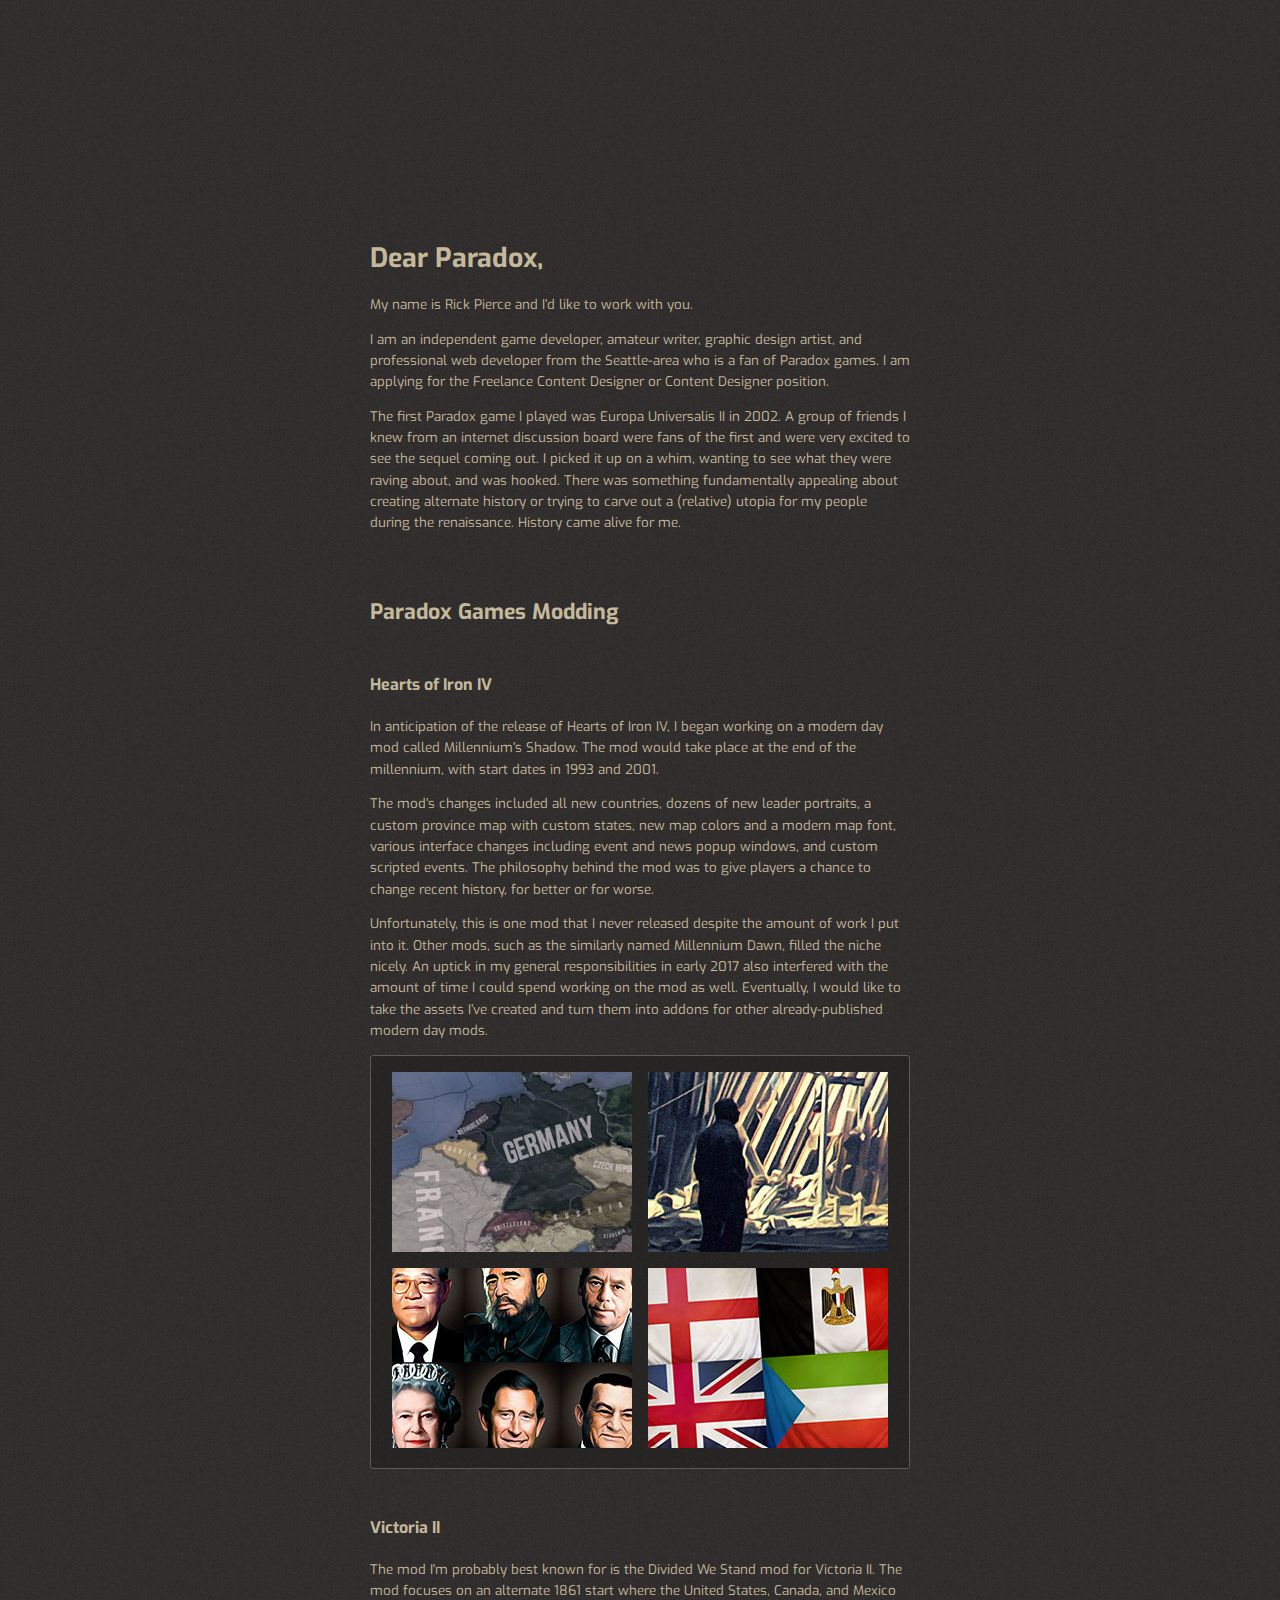
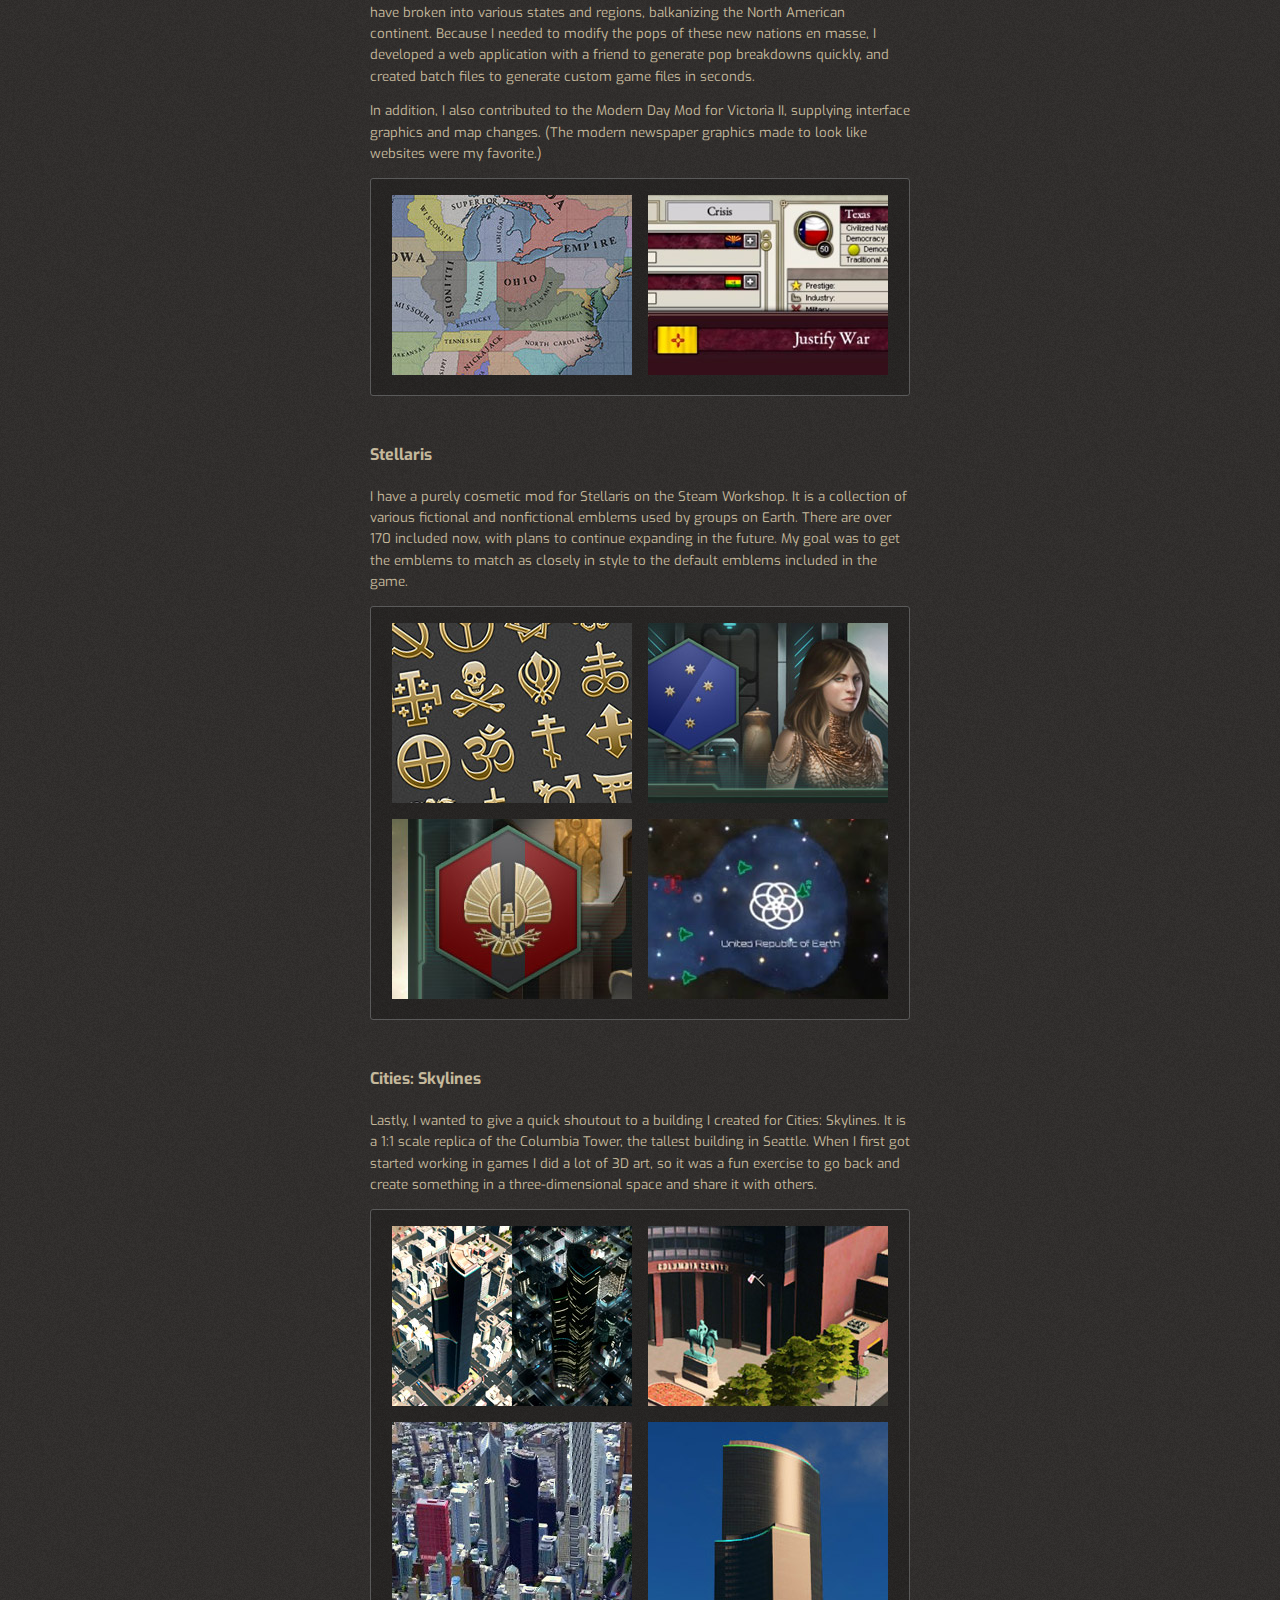
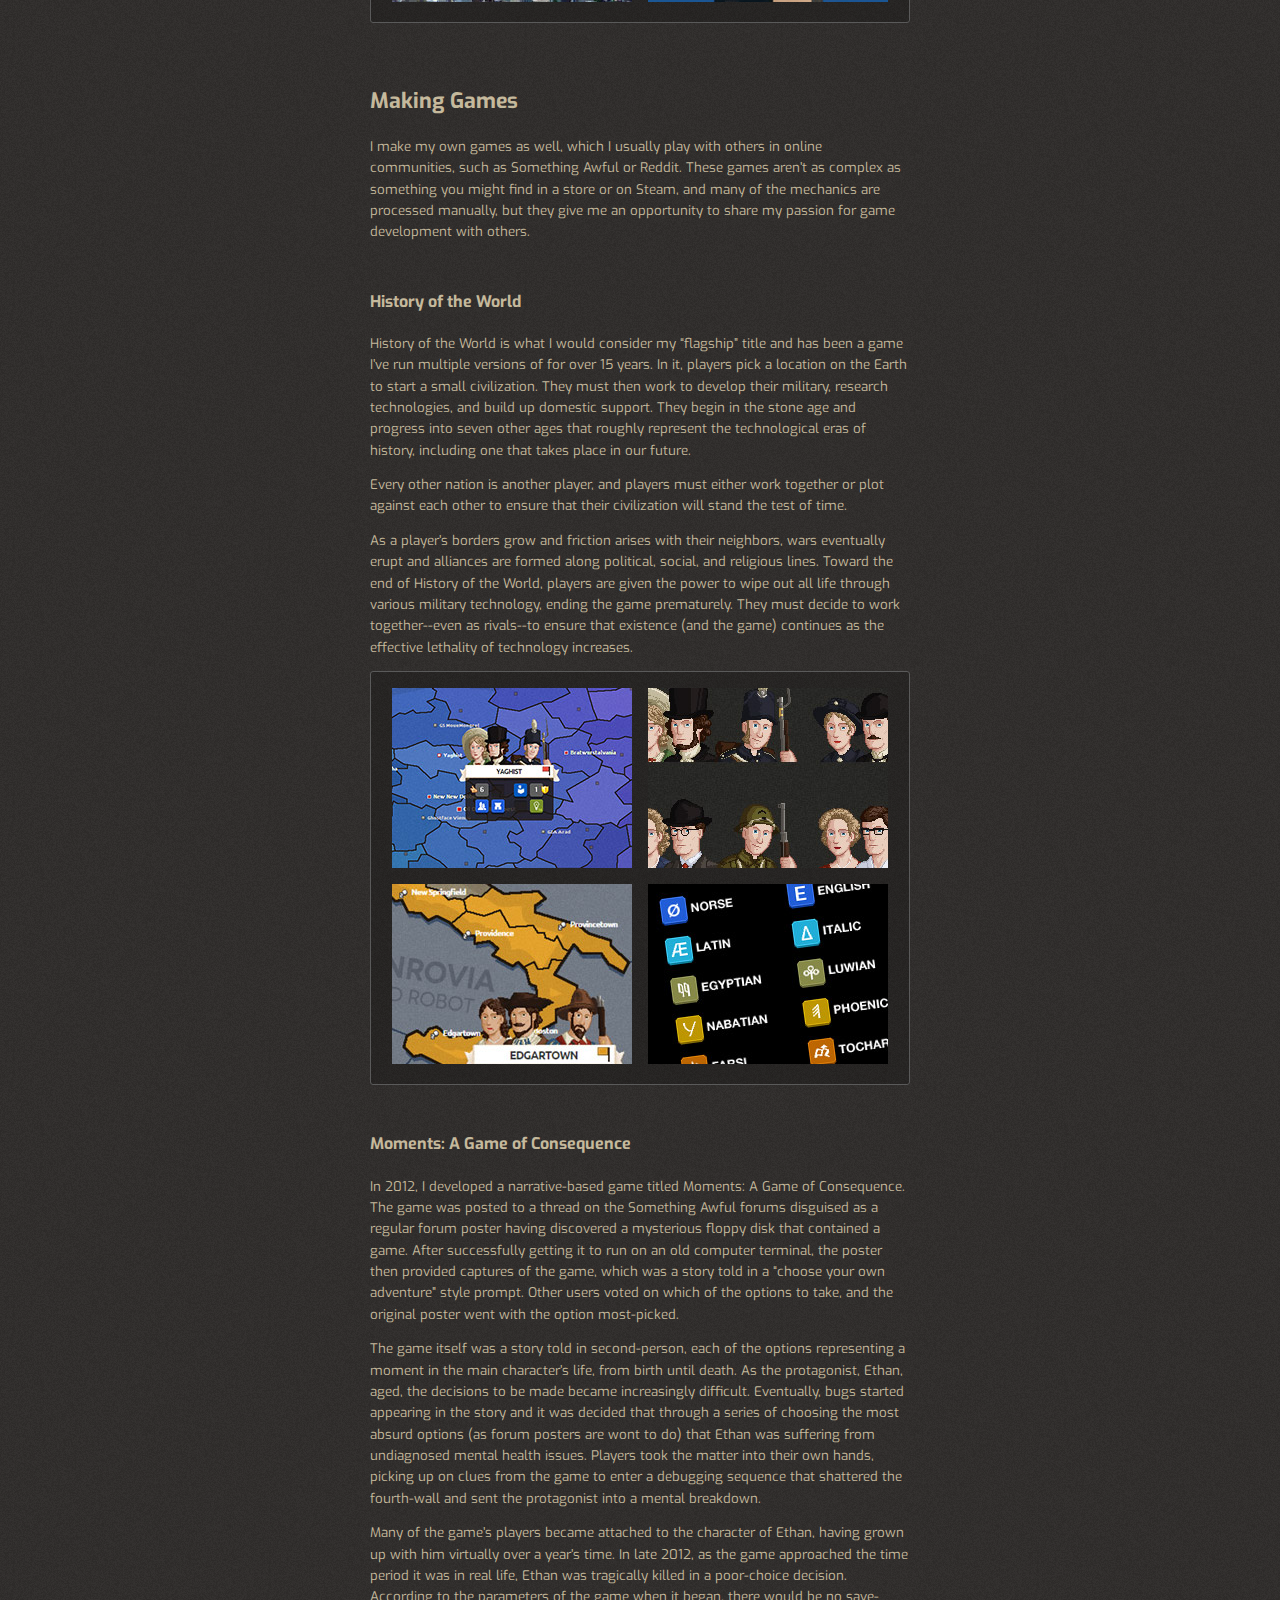
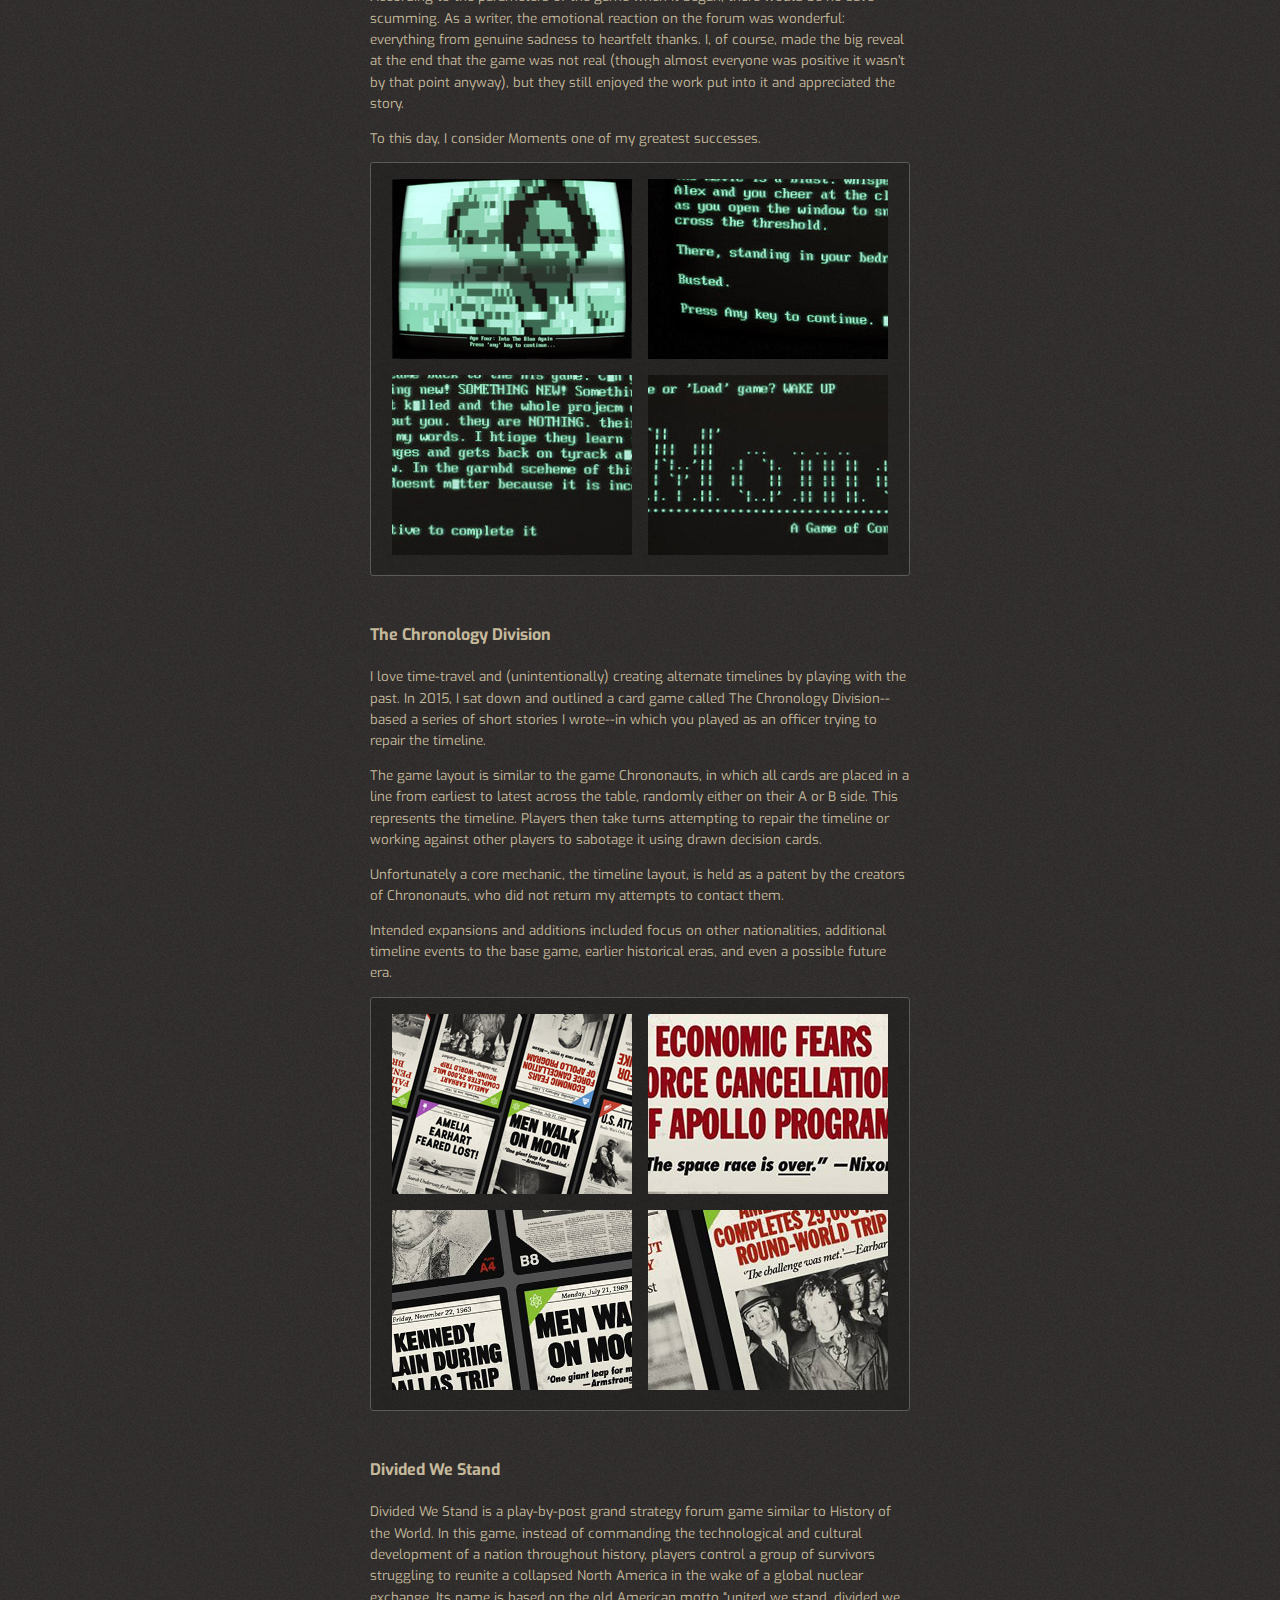
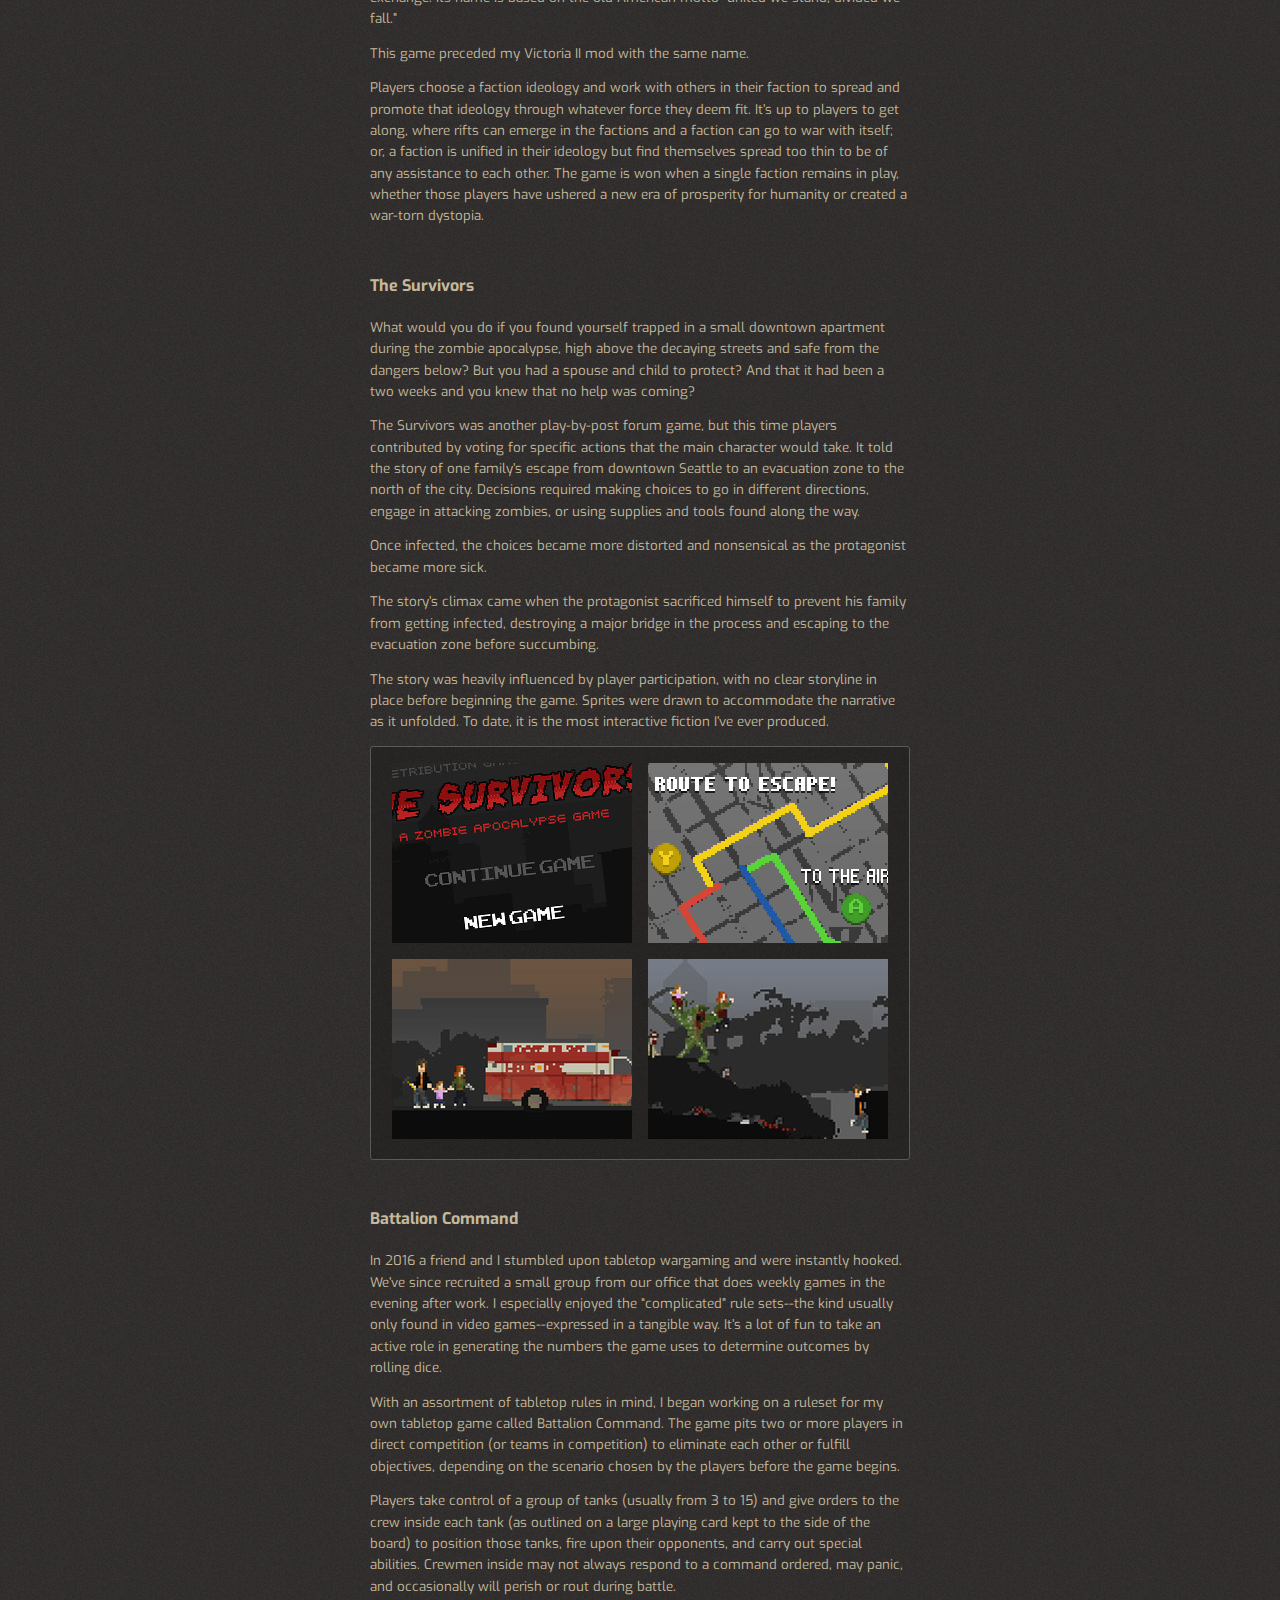
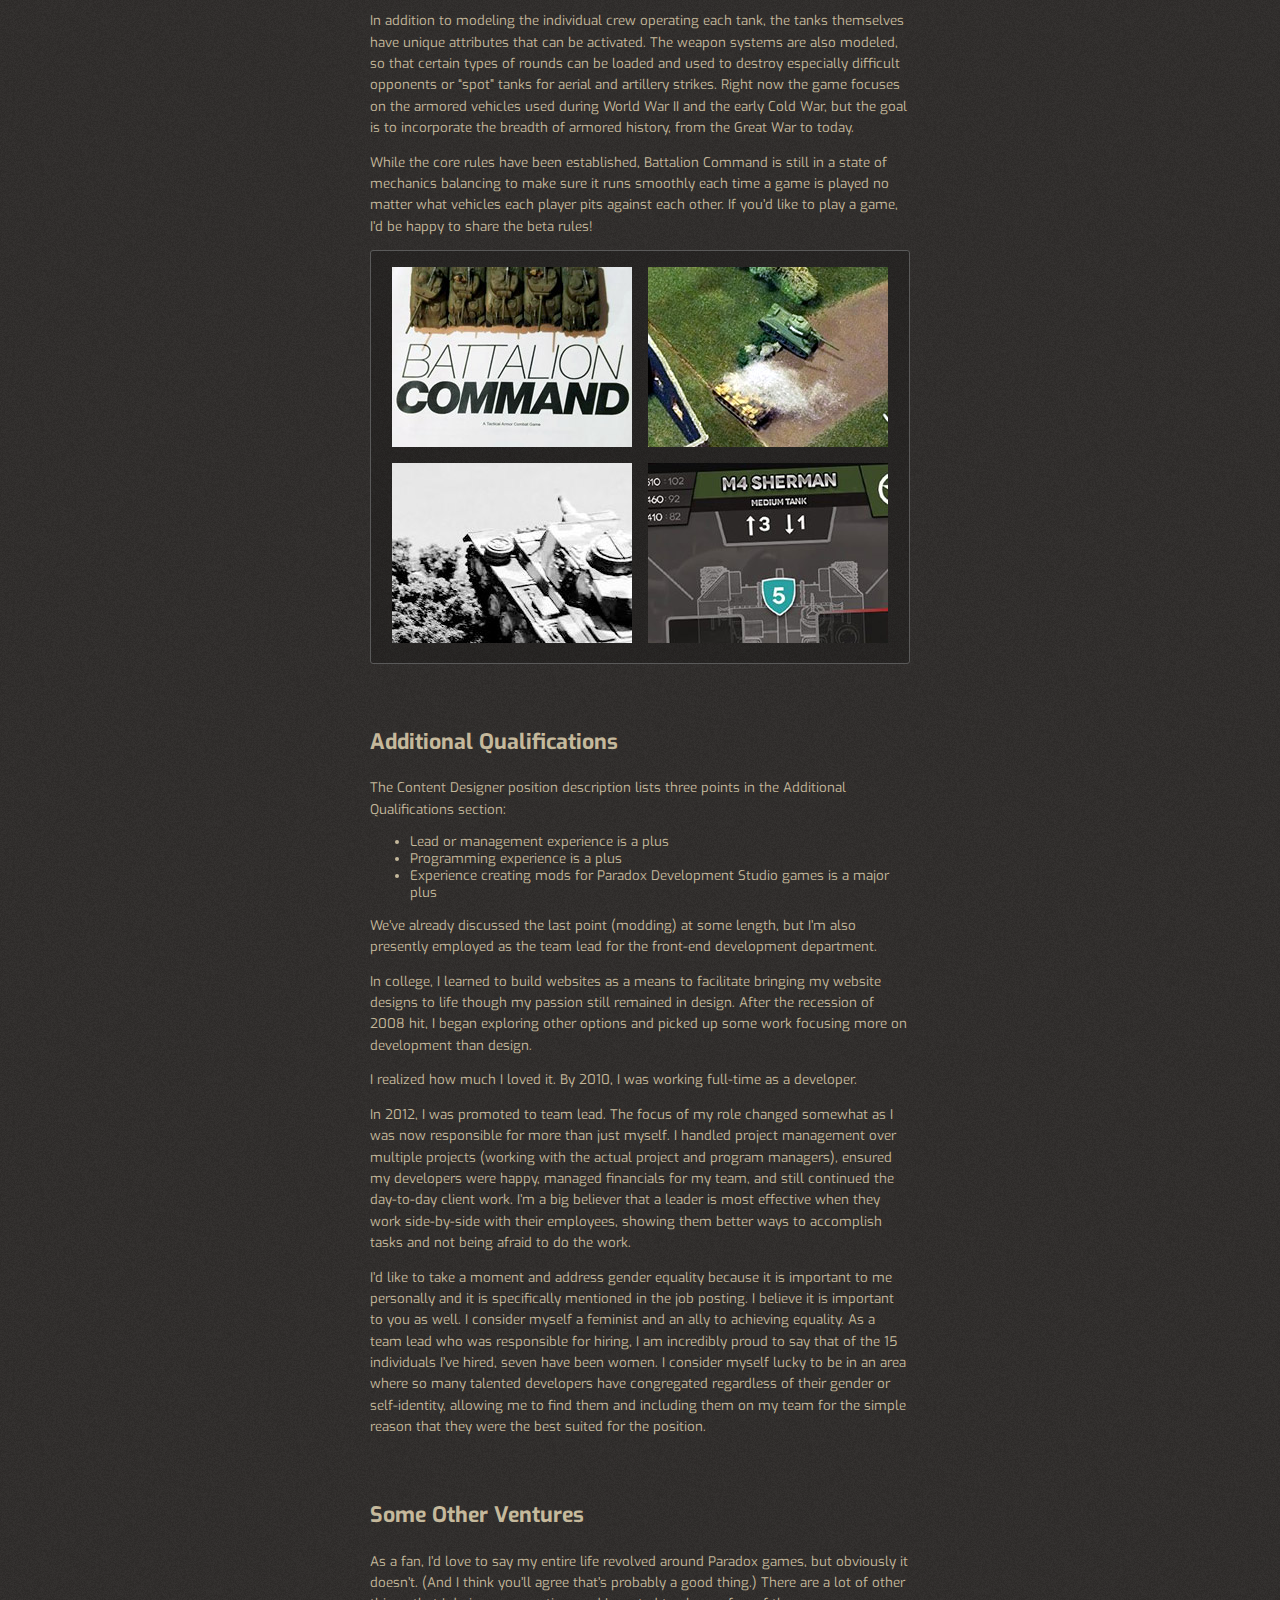
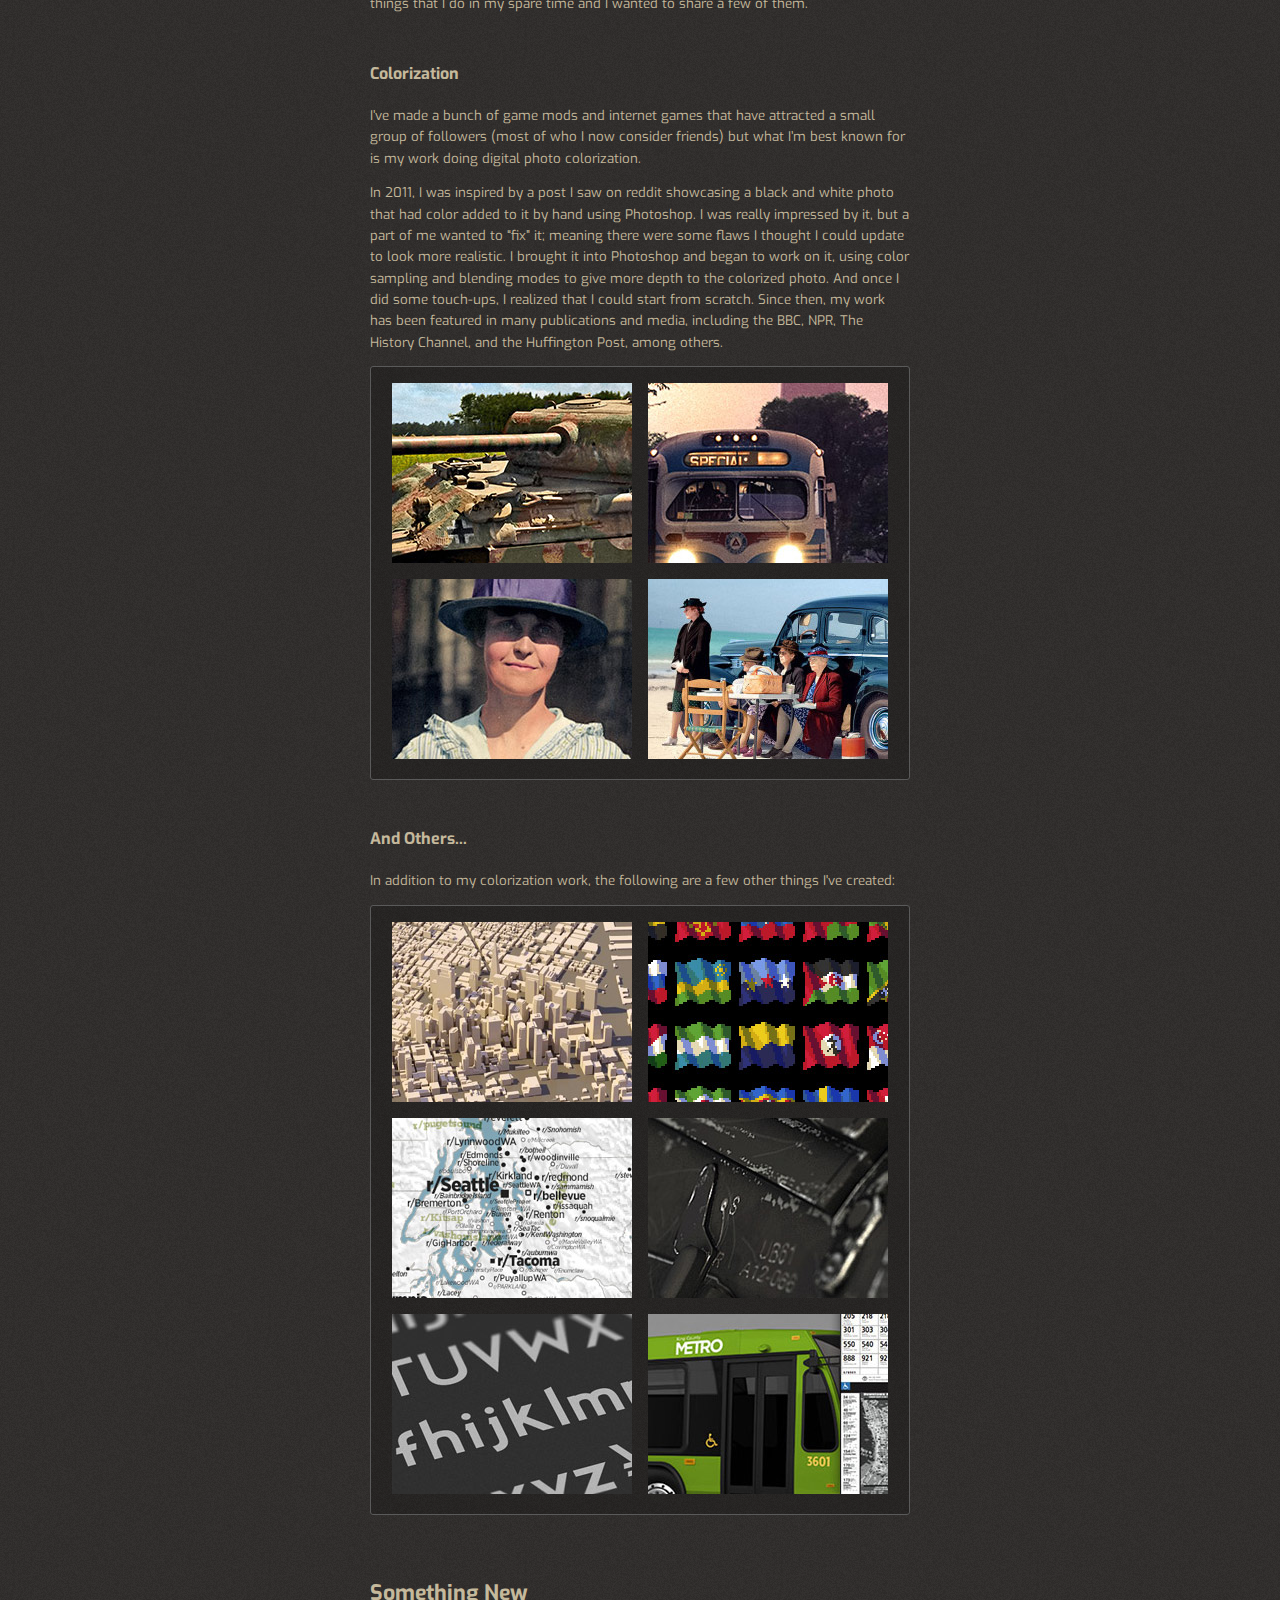
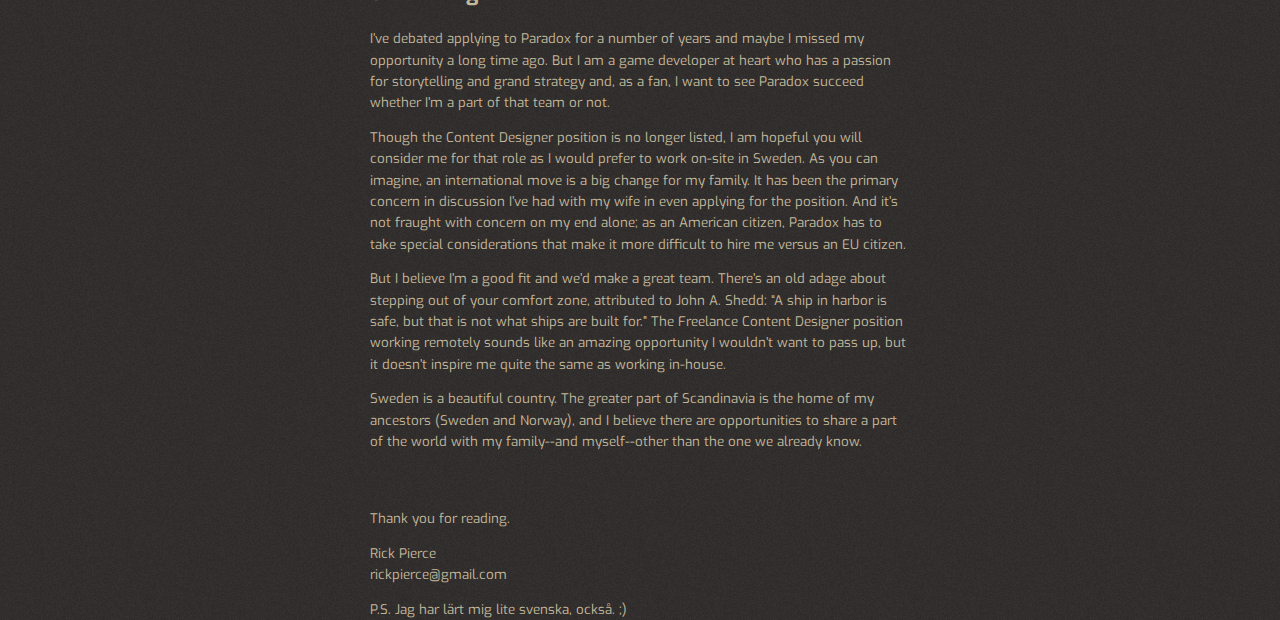
==== dearparadox/index.html @ 6da28b3c "Major update." ====
<!DOCTYPE html>

<html>

<head>

	<meta http-equiv="Content-Type" content="text/html; charset=UTF-8" />
	
	<meta name="viewport" content="user-scalable=yes, width=1200">
	<meta name="copyright" content="Rick Pierce" />  
	<meta name="robots" content="none" /> 

	<title>Dear Paradox</title>

	<link href="https://fonts.googleapis.com/css?family=Exo:400,700,700i|Vollkorn:400,900" rel="stylesheet" />
	<link rel="stylesheet" type="text/css" href="../style/welp.css" media="screen" />
	<link rel="stylesheet" type="text/css" href="../style/lightbox.min.css" media="screen" />

	<script src="https://ajax.googleapis.com/ajax/libs/jquery/3.3.1/jquery.min.js"></script>

</head>

<body>

<div id="content_top" class="content">

	<div class="container">
		
		<div id="headertext">

			<h1>Dear Paradox,</h1>

			<p>My name is Rick Pierce and I’d like to work with you.</p>

			<p>I am an independent game developer, amateur writer, graphic design artist, and professional web developer from the Seattle-area who is a fan of Paradox games. I am applying for the Freelance Content Designer or Content Designer position.</p>

			<p>The first Paradox game I played was Europa Universalis II in 2002. A group of friends I knew from an internet discussion board were fans of the first and were very excited to see the sequel coming out. I picked it up on a whim, wanting to see what they were raving about, and was hooked. There was something fundamentally appealing about creating alternate history or trying to carve out a (relative) utopia for my people during the renaissance. History came alive for me.</p>


			<h3 class="titleSection">Paradox Games Modding</h3>

			<h4 class="titleSubsection">Hearts of Iron IV</h4>

			<p>In anticipation of the release of Hearts of Iron IV, I began working on a modern day mod called Millennium’s Shadow. The mod would take place at the end of the millennium, with start dates in 1993 and 2001.</p>

			<p>The mod’s changes included all new countries, dozens of new leader portraits, a custom province map with custom states, new map colors and a modern map font, various interface changes including event and news popup windows, and custom scripted events. The philosophy behind the mod was to give players a chance to change recent history, for better or for worse.</p>

			<p>Unfortunately, this is one mod that I never released despite the amount of work I put into it. Other mods, such as the similarly named Millennium Dawn, filled the niche nicely. An uptick in my general responsibilities in early 2017 also interfered with the amount of time I could spend working on the mod as well. Eventually, I would like to take the assets I’ve created and turn them into addons for other already-published modern day mods.</p>

			<div class="imageGallery">
				<div class="inlineBlock">
					<a href="images/mod_ms_01F.jpg" data-lightbox="ms" data-title="The in-progress game map featuring custom colors, map fonts, and states/provinces. (The colors are derived from each nation's army uniforms.)"><img src="images/mod_ms_01T.jpg"/></a>
					<a href="images/mod_ms_02F.jpg" data-lightbox="ms" data-title="The mod has two starting bookmarks, one in 1993 that deals with the lack of direction following the Cold War and the other in 2001 following the 9/11 terrorist attacks that changed the geopolitical stage of the twenty-first century."><img src="images/mod_ms_02T.jpg"/></a>
				</div>
				<div class="inlineBlock">
					<a href="images/mod_ms_03F.jpg" data-lightbox="ms" data-title="A sampling of the leader portrait images. Each image was clipped and run through a Photoshop action I built to make the portrait look painted. Open the image in a new tab to view in detail."><img src="images/mod_ms_03T.jpg"/></a>
					<a href="images/mod_ms_04F.jpg" data-lightbox="ms" data-title="The ideological flags for each nation in the Millennium's Shadow mod. Open the image in a new tab to view in detail."><img src="images/mod_ms_04T.jpg"/></a>
				</div>
			</div>


			<h4 class="titleSubsection">Victoria II</h4>

			<p>The mod I'm probably best known for is the Divided We Stand mod for Victoria II. The mod focuses on an alternate 1861 start where the United States, Canada, and Mexico have broken into various states and regions, balkanizing the North American continent. Because I needed to modify the pops of these new nations en masse, I developed a web application with a friend to generate pop breakdowns quickly, and created batch files to generate custom game files in seconds.</p>

			<p>In addition, I also contributed to the Modern Day Mod for Victoria II, supplying interface graphics and map changes. (The modern newspaper graphics made to look like websites were my favorite.)</p>

			<div class="imageGallery">
				<div class="inlineBlock">
					<a href="images/mod_dws_01F.jpg" data-lightbox="dwsmod" data-title="A stitching together of North America as it appears in the game, illustrating the Balkanization of the continent. The colors were chosen to give each nation its own character but also look nice next to pre-existing game nations."><img src="images/mod_dws_01T.jpg"/></a>
					<a href="images/mod_dws_02F.jpg" data-lightbox="dwsmod" data-title="Youtuber OmicronCrew declares war on Texas as New Mexico during a playthrough."><img src="images/mod_dws_02T.jpg"/></a>
				</div>
			</div>


			<h4 class="titleSubsection">Stellaris</h4>

			<p>I have a purely cosmetic mod for Stellaris on the Steam Workshop. It is a collection of various fictional and nonfictional emblems used by groups on Earth. There are over 170 included now, with plans to continue expanding in the future. My goal was to get the emblems to match as closely in style to the default emblems included in the game.</p>

			<div class="imageGallery">
				<div class="inlineBlock">
					<a href="images/mod_emblems_01F.jpg" data-lightbox="emblems" data-title="The collection of (almost) all emblems included in the pack. There are over 170 included."><img src="images/mod_emblems_01T.jpg"/></a>
					<a href="images/mod_emblems_02F.jpg" data-lightbox="emblems" data-title="The 'Southern Cross Alliance' is an example of the emblems in use."><img src="images/mod_emblems_02T.jpg"/></a>
				</div>
				<div class="inlineBlock">
					<a href="images/mod_emblems_03F.jpg" data-lightbox="emblems" data-title="The emblems are designed to replicate the look and feel of the base game's as close as possible."><img src="images/mod_emblems_03T.jpg"/></a>
					<a href="images/mod_emblems_04F.jpg" data-lightbox="emblems" data-title="An example of a custom emblem from the mod in use during a Youtuber's game."><img src="images/mod_emblems_04T.jpg"/></a>
				</div>
			</div>


			<h4 class="titleSubsection">Cities: Skylines</h4>

			<p>Lastly, I wanted to give a quick shoutout to a building I created for Cities: Skylines. It is a 1:1 scale replica of the Columbia Tower, the tallest building in Seattle. When I first got started working in games I did a lot of 3D art, so it was a fun exercise to go back and create something in a three-dimensional space and share it with others.</p>

			<div class="imageGallery">
				<div class="inlineBlock">
					<a href="images/mod_columbia_01F.jpg" data-lightbox="columbia" data-title="The Columbia Center model in both day and night. The crown effects colors on this particular version are used for Sounders FC home game nights."><img src="images/mod_columbia_01T.jpg"/></a>
					<a href="images/mod_columbia_02F.jpg" data-lightbox="columbia" data-title="A closeup of the ground plaza detail. The model is only 1,920 tris total."><img src="images/mod_columbia_02T.jpg"/></a>
				</div>
				<div class="inlineBlock">
					<a href="images/mod_columbia_03F.jpg" data-lightbox="columbia" data-title="The Columbia Center was featured in PC Gamer after player inthoughtwelive included it in their recreation of Seattle."><img src="images/mod_columbia_03T.jpg"/></a>
					<a href="images/mod_columbia_04F.jpg" data-lightbox="columbia" data-title="dat specular map"><img src="images/mod_columbia_04T.jpg"/></a>
				</div>
			</div>


			<h3 class="titleSection">Making Games</h3>

			<p>I make my own games as well, which I usually play with others in online communities, such as Something Awful or Reddit. These games aren’t as complex as something you might find in a store or on Steam, and many of the mechanics are processed manually, but they give me an opportunity to share my passion for game development with others.</p>


			<h4 class="titleSubsection">History of the World</h4>

			<p>History of the World is what I would consider my “flagship” title and has been a game I’ve run multiple versions of for over 15 years. In it, players pick a location on the Earth to start a small civilization. They must then work to develop their military, research technologies, and build up domestic support. They begin in the stone age and progress into seven other ages that roughly represent the technological eras of history, including one that takes place in our future.</p>

			<p>Every other nation is another player, and players must either work together or plot against each other to ensure that their civilization will stand the test of time.</p>

			<p>As a player’s borders grow and friction arises with their neighbors, wars eventually erupt and alliances are formed along political, social, and religious lines. Toward the end of History of the World, players are given the power to wipe out all life through various military technology, ending the game prematurely. They must decide to work together--even as rivals--to ensure that existence (and the game) continues as the effective lethality of technology increases.</p>

			<div class="imageGallery">
				<div class="inlineBlock">
					<a href="images/game_hotw_01F.jpg" data-lightbox="hotw" data-title="The city of Yaghist is a major cultural center in the late industrial era."><img src="images/game_hotw_01T.jpg"/></a>
					<a href="images/game_hotw_02F.png" data-lightbox="hotw" data-title="Each city's population is represented by a graphic showing its citizens. In this compilation, the European culture demonstrates its different technological phases."><img src="images/game_hotw_02T.jpg"/></a>
				</div>
				<div class="inlineBlock">
					<a href="images/game_hotw_03F.jpg" data-lightbox="hotw" data-title="A closer view of the map in nations map-mode, this time detailing the sprawling metropolis of Edgartown."><img src="images/game_hotw_03T.jpg"/></a>
					<a href="images/game_hotw_04F.jpg" data-lightbox="hotw" data-title="The game's key updates to show players what languages, religions, and other attributes are currently active."><img src="images/game_hotw_04T.jpg"/></a>
				</div>
			</div>


			<h4 class="titleSubsection">Moments: A Game of Consequence</h4>

			<p>In 2012, I developed a narrative-based game titled Moments: A Game of Consequence. The game was posted to a thread on the Something Awful forums disguised as a regular forum poster having discovered a mysterious floppy disk that contained a game. After successfully getting it to run on an old computer terminal, the poster then provided captures of the game, which was a story told in a “choose your own adventure” style prompt. Other users voted on which of the options to take, and the original poster went with the option most-picked.</p>

			<p>The game itself was a story told in second-person, each of the options representing a moment in the main character’s life, from birth until death. As the protagonist, Ethan, aged, the decisions to be made became increasingly difficult. Eventually, bugs started appearing in the story and it was decided that through a series of choosing the most absurd options (as forum posters are wont to do) that Ethan was suffering from undiagnosed mental health issues. Players took the matter into their own hands, picking up on clues from the game to enter a debugging sequence that shattered the fourth-wall and sent the protagonist into a mental breakdown.</p>

			<p>Many of the game’s players became attached to the character of Ethan, having grown up with him virtually over a year’s time. In late 2012, as the game approached the time period it was in real life, Ethan was tragically killed in a poor-choice decision. According to the parameters of the game when it began, there would be no save-scumming. As a writer, the emotional reaction on the forum was wonderful: everything from genuine sadness to heartfelt thanks. I, of course, made the big reveal at the end that the game was not real (though almost everyone was positive it wasn’t by that point anyway), but they still enjoyed the work put into it and appreciated the story.</p>

			<p>To this day, I consider Moments one of my greatest successes.</p>

			<div class="imageGallery">
				<div class="inlineBlock">
					<a href="images/game_moments_01F.jpg" data-lightbox="moments" data-title="When the player has a birthday a title screen appears letting them know they've reached a new age."><img src="images/game_moments_01T.jpg"/></a>
					<a href="images/game_moments_02F.jpg" data-lightbox="moments" data-title="Consequences are the central theme of the game where no decision is the 'right' decision."><img src="images/game_moments_02T.jpg"/></a>
				</div>
				<div class="inlineBlock">
					<a href="images/game_moments_03F.jpg" data-lightbox="moments" data-title="As the protagonist's mental health deteriorates, so does the game. If the players continue to make difficult choices, it can push the protagonist over the edge."><img src="images/game_moments_03T.jpg"/></a>
					<a href="images/game_moments_04F.jpg" data-lightbox="moments" data-title="A faux debug command called 'WAKEUP' built into clues left in the narrative allows for players to discover another storyline involving the game's creators and their motivations."><img src="images/game_moments_04T.jpg"/></a>
				</div>
			</div>


			<h4 class="titleSubsection">The Chronology Division</h4>

			<p>I love time-travel and (unintentionally) creating alternate timelines by playing with the past. In 2015, I sat down and outlined a card game called The Chronology Division--based a series of short stories I wrote--in which you played as an officer trying to repair the timeline.</p>

			<p>The game layout is similar to the game Chrononauts, in which all cards are placed in a line from earliest to latest across the table, randomly either on their A or B side. This represents the timeline. Players then take turns attempting to repair the timeline or working against other players to sabotage it using drawn decision cards.</p>

			<p>Unfortunately a core mechanic, the timeline layout, is held as a patent by the creators of Chrononauts, who did not return my attempts to contact them.</p>

			<p>Intended expansions and additions included focus on other nationalities, additional timeline events to the base game, earlier historical eras, and even a possible future era.</p>

			<div class="imageGallery">
				<div class="inlineBlock">
					<a href="images/game_chrondiv_01F.jpg" data-lightbox="chrondiv" data-title="A collection of the sample cards made to promote the game."><img src="images/game_chrondiv_01T.jpg"/></a>
					<a href="images/game_chrondiv_02F.jpg" data-lightbox="chrondiv" data-title="A demonstration of the Side A and Side B of each card, one representing actual history and the other representing an alternate history. Each side also explains which cards further up the timeline to flip."><img src="images/game_chrondiv_02T.jpg"/></a>
				</div>
				<div class="inlineBlock">
					<a href="images/game_chrondiv_03F.jpg" data-lightbox="chrondiv" data-title="A collection of the Side A cards, or factual history."><img src="images/game_chrondiv_03T.jpg"/></a>
					<a href="images/game_chrondiv_04F.jpg" data-lightbox="chrondiv" data-title="A collection of the Side B cards, or alternate history."><img src="images/game_chrondiv_04T.jpg"/></a>
				</div>
			</div>


			<h4 class="titleSubsection">Divided We Stand</h4>

			<p>Divided We Stand is a play-by-post grand strategy forum game similar to History of the World. In this game, instead of commanding the technological and cultural development of a nation throughout history, players control a group of survivors struggling to reunite a collapsed North America in the wake of a global nuclear exchange. Its name is based on the old American motto “united we stand, divided we fall.”</p>

			<p>This game preceded my Victoria II mod with the same name.</p>

			<p>Players choose a faction ideology and work with others in their faction to spread and promote that ideology through whatever force they deem fit. It’s up to players to get along, where rifts can emerge in the factions and a faction can go to war with itself; or, a faction is unified in their ideology but find themselves spread too thin to be of any assistance to each other. The game is won when a single faction remains in play, whether those players have ushered a new era of prosperity for humanity or created a war-torn dystopia.</p>


			<h4 class="titleSubsection">The Survivors</h4>

			<p>What would you do if you found yourself trapped in a small downtown apartment during the zombie apocalypse, high above the decaying streets and safe from the dangers below? But you had a spouse and child to protect? And that it had been a two weeks and you knew that no help was coming?</p>

			<p>The Survivors was another play-by-post forum game, but this time players contributed by voting for specific actions that the main character would take. It told the story of one family’s escape from downtown Seattle to an evacuation zone to the north of the city. Decisions required making choices to go in different directions, engage in attacking zombies, or using supplies and tools found along the way.</p>

			<p>Once infected, the choices became more distorted and nonsensical as the protagonist became more sick.</p>

			<p>The story’s climax came when the protagonist sacrificed himself to prevent his family from getting infected, destroying a major bridge in the process and escaping to the evacuation zone before succumbing.</p>

			<p>The story was heavily influenced by player participation, with no clear storyline in place before beginning the game. Sprites were drawn to accommodate the narrative as it unfolded. To date, it is the most interactive fiction I’ve ever produced.</p>

			<div class="imageGallery">
				<div class="inlineBlock">
					<a href="images/game_survivors_01F.gif" data-lightbox="survivors" data-title="The title screen."><img src="images/game_survivors_01T.jpg"/></a>
					<a href="images/game_survivors_02F.jpg" data-lightbox="survivors" data-title="The game begins by choosing a route to take to escape the city."><img src="images/game_survivors_02T.jpg"/></a>
				</div>
				<div class="inlineBlock">
					<a href="images/game_survivors_03F.jpg" data-lightbox="survivors" data-title="Faced with multiple options, players must decide which course of action to take to guarantee their survival."><img src="images/game_survivors_03T.jpg"/></a>
					<a href="images/game_survivors_04F.jpg" data-lightbox="survivors" data-title="Roland must make a choice at the climax of the game."><img src="images/game_survivors_04T.jpg"/></a>
				</div>
			</div>


			<h4 class="titleSubsection">Battalion Command</h4>

			<p>In 2016 a friend and I stumbled upon tabletop wargaming and were instantly hooked. We’ve since recruited a small group from our office that does weekly games in the evening after work. I especially enjoyed the “complicated” rule sets--the kind usually only found in video games--expressed in a tangible way. It’s a lot of fun to take an active role in generating the numbers the game uses to determine outcomes by rolling dice.</p>

			<p>With an assortment of tabletop rules in mind, I began working on a ruleset for my own tabletop game called Battalion Command. The game pits two or more players in direct competition (or teams in competition) to eliminate each other or fulfill objectives, depending on the scenario chosen by the players before the game begins.</p>

			<p>Players take control of a group of tanks (usually from 3 to 15) and give orders to the crew inside each tank (as outlined on a large playing card kept to the side of the board) to position those tanks, fire upon their opponents, and carry out special abilities. Crewmen inside may not always respond to a command ordered, may panic, and occasionally will perish or rout during battle.</p>

			<p>In addition to modeling the individual crew operating each tank, the tanks themselves have unique attributes that can be activated. The weapon systems are also modeled, so that certain types of rounds can be loaded and used to destroy especially difficult opponents or “spot” tanks for aerial and artillery strikes. Right now the game focuses on the armored vehicles used during World War II and the early Cold War, but the goal is to incorporate the breadth of armored history, from the Great War to today.</p>

			<p>While the core rules have been established, Battalion Command is still in a state of mechanics balancing to make sure it runs smoothly each time a game is played no matter what vehicles each player pits against each other. If you’d like to play a game, I’d be happy to share the beta rules!</p>

			<div class="imageGallery">
				<div class="inlineBlock">
					<a href="images/game_bc_01F.jpg" data-lightbox="bc" data-title="A beta copy of the rules plus some tanks I assembled to playtest the game with friends."><img src="images/game_bc_01T.jpg"/></a>
					<a href="images/game_bc_02F.jpg" data-lightbox="bc" data-title="A more-recent playtest game in which Russian forces advanced successfully against the German line."><img src="images/game_bc_02T.jpg"/></a>
				</div>
				<div class="inlineBlock">
					<a href="images/game_bc_03F.jpg" data-lightbox="bc" data-title="Getting artsy during a playtest."><img src="images/game_bc_03T.jpg"/></a>
					<a href="images/game_bc_04F.jpg" data-lightbox="bc" data-title="Each tank comes with a crew card that indicates crew members, weapon strength, armor, movement speed, and cost. Players place dice in crewmen spaces when they assign orders to those crew members."><img src="images/game_bc_04T.jpg"/></a>
				</div>
			</div>


			<h3 class="titleSection">Additional Qualifications</h3>

			<p>The Content Designer position description lists three points in the Additional Qualifications section:</p>

			<ul>
				<li>Lead or management experience is a plus</li>
				<li>Programming experience is a plus</li>
				<li>Experience creating mods for Paradox Development Studio games is a major plus</li>
			</ul>

			<p>We’ve already discussed the last point (modding) at some length, but I’m also presently employed as the team lead for the front-end development department.</p>

			<p>In college, I learned to build websites as a means to facilitate bringing my website designs to life though my passion still remained in design. After the recession of 2008 hit, I began exploring other options and picked up some work focusing more on development than design.</p>

			<p>I realized how much I loved it. By 2010, I was working full-time as a developer.</p>

			<p>In 2012, I was promoted to team lead. The focus of my role changed somewhat as I was now responsible for more than just myself. I handled project management over multiple projects (working with the actual project and program managers), ensured my developers were happy, managed financials for my team, and still continued the day-to-day client work. I’m a big believer that a leader is most effective when they work side-by-side with their employees, showing them better ways to accomplish tasks and not being afraid to do the work.</p>

			<p>I’d like to take a moment and address gender equality because it is important to me personally and it is specifically mentioned in the job posting. I believe it is important to you as well. I consider myself a feminist and an ally to achieving equality. As a team lead who was responsible for hiring, I am incredibly proud to say that of the 15 individuals I’ve hired, seven have been women. I consider myself lucky to be in an area where so many talented developers have congregated regardless of their gender or self-identity, allowing me to find them and including them on my team for the simple reason that they were the best suited for the position.</p>


			<h3 class="titleSection">Some Other Ventures</h2>

			<p>As a fan, I’d love to say my entire life revolved around Paradox games, but obviously it doesn’t. (And I think you’ll agree that’s probably a good thing.) There are a lot of other things that I do in my spare time and I wanted to share a few of them.</p>


			<h4 class="titleSection">Colorization</h3>

			<p>I’ve made a bunch of game mods and internet games that have attracted a small group of followers (most of who I now consider friends) but what I’m best known for is my work doing digital photo colorization.</p>

			<p>In 2011, I was inspired by a post I saw on reddit showcasing a black and white photo that had color added to it by hand using Photoshop. I was really impressed by it, but a part of me wanted to “fix” it; meaning there were some flaws I thought I could update to look more realistic. I brought it into Photoshop and began to work on it, using color sampling and blending modes to give more depth to the colorized photo. And once I did some touch-ups, I realized that I could start from scratch. Since then, my work has been featured in many publications and media, including the BBC, NPR, The History Channel, and the Huffington Post, among others.</p>

			<div class="imageGallery">
				<div class="inlineBlock">
					<a href="images/other_color_01F.jpg" data-lightbox="other" data-title="A Panther tank advances through a field of flowers in Poland, 1944. I spend a portion of my time researching the photograph and finding reference photos shot recently to ascertain color information."><img src="images/other_color_01T.jpg"/></a>
					<a href="images/other_color_02F.jpg" data-lightbox="other" data-title="A piece I did for NPR's coverage of the 50th anniversary of the March on Washington, 1963. Here buses prepare to head home after a successful day."><img src="images/other_color_02T.jpg"/></a>
				</div>
				<div class="inlineBlock">
					<a href="images/other_color_04F.jpg" data-lightbox="other" data-title="A piece I did celebrating the womens sufferage movement in the United States. The original photo had some damage that was repaired in addition to the colorization process."><img src="images/other_color_04T.jpg"/></a>
					<a href="images/other_color_03F.jpg" data-lightbox="other" data-title="A slice-of-life piece I did as the featured photo in a Huffington Post article."><img src="images/other_color_03T.jpg"/></a>
				</div>
			</div>


			<h4 class="titleSection">And Others...</h3>

			<p>In addition to my colorization work, the following are a few other things I've created:</p>

			<div class="imageGallery">
				<div class="inlineBlock">
					<a href="images/other_stuff_01F.jpg" data-lightbox="other" data-title="In the late 2000s I began a small company creating 3D models of various urban centers for use in government, construction, and analysis. This is a render of the San Francisco model."><img src="images/other_stuff_01T.jpg"/></a>
					<a href="images/other_stuff_02F.png" data-lightbox="other" data-title="Pixel art flags for another game that I developed called Destiny Of Nations. The game took place in the modern era and focused on modern warfare, insurgency, and rebellion."><img src="images/other_stuff_02T.jpg"/></a>
				</div>
				<div class="inlineBlock">
					<a href="images/other_stuff_03F.jpg" data-lightbox="other" data-title="A Washington state map of area subreddits. Each city's label is based on subreddit subscriber count instead of city population."><img src="images/other_stuff_03T.jpg"/></a>
					<a href="images/other_stuff_04F.jpg" data-lightbox="other" data-title="L1A1 SLR used as the primary weapon for the Half-Life 2 mod '1985'. 3DS Max and Photoshop, 3200 tris. 2010."><img src="images/other_stuff_04T.jpg"/></a>
				</div>
				<div class="inlineBlock">
					<a href="images/other_stuff_06F.jpg" data-lightbox="other" data-title="Typeface creation for personal use, currently a work-in-progress. 'Thirtioh' is a geometric sans-serif based on twentieth century Eastern European signage."><img src="images/other_stuff_06T.jpg"/></a>
					<a href="images/other_stuff_05F.jpg" data-lightbox="other" data-title="Done as a quarterly personal project, I re-imagined the King County Metro brand based off an informal analysis study of the current brand. The rebrand project was later featured in Crosscut Magazine (a Seattle-area weekly) as a lead story in 2015."><img src="images/other_stuff_05T.jpg"/></a>
				</div>
			</div>


			<h3 class="titleSection">Something New</h3>

			<p>I’ve debated applying to Paradox for a number of years and maybe I missed my opportunity a long time ago. But I am a game developer at heart who has a passion for storytelling and grand strategy and, as a fan, I want to see Paradox succeed whether I’m a part of that team or not.</p>

			<p>Though the Content Designer position is no longer listed, I am hopeful you will consider me for that role as I would prefer to work on-site in Sweden. As you can imagine, an international move is a big change for my family. It has been the primary concern in discussion I’ve had with my wife in even applying for the position. And it’s not fraught with concern on my end alone; as an American citizen, Paradox has to take special considerations that make it more difficult to hire me versus an EU citizen.</p> 

			<p>But I believe I’m a good fit and we’d make a great team. There’s an old adage about stepping out of your comfort zone, attributed to John A. Shedd: “A ship in harbor is safe, but that is not what ships are built for.” The Freelance Content Designer position working remotely sounds like an amazing opportunity I wouldn’t want to pass up, but it doesn’t inspire me quite the same as working in-house.</p>

			<p>Sweden is a beautiful country. The greater part of Scandinavia is the home of my ancestors (Sweden and Norway), and I believe there are opportunities to share a part of the world with my family--and myself--other than the one we already know.</p>

			<p><br><br>
				Thank you for reading.
			</p>

			<p>Rick Pierce<br>
			rickpierce@gmail.com</p>

			<p>P.S. Jag har lärt mig lite svenska, också. ;)</p>
		
		</div>

		<div id="clear"></div>

	</div>

</div>

<script src="../js/lightbox.min.js"></script>

</body>

</html>
---- style/welp.css ----
/* Amazing stuff to follow */

body {
	background:#312e2d url('../images/fuzz.png') left top repeat;
	color:#c5b99c;
	font-family:'Exo',Helvetica,Arial,sans-serif;
	font-size:10pt;
	margin:0;
	padding:0;
}

img { border:0; margin:0; padding:0; }
a { margin:0; padding:0; outline:none; }

p { line-height:1.6em; margin-top:0; }
#clear { clear:both; }


/* Elements that control chaos */

a {
	color:#c5b99c;
	text-decoration:none;
}

h3 {
	font-size:160%;
}

h4 {
	font-size:120%;
}

.content {
	width: 100wh;
	height: 80vh;
	padding: 0;
}

.container {
	max-width:600px;
	margin:0 auto;
}

#logoarea {
	max-width:600px;
	text-align:center;
}

#headertext {
	max-width:600px;
	margin:100px 0 60px;
	padding:0 30px;
}

#socialicons {
	text-align:center;
}


/* Design from ooze */

#content_top { padding:140px 0 0; }

#logo {
	font-family:'Vollkorn',serif;
	font-size:800%;
	font-weight:900;
	max-width:600px;
	margin:0;
	padding:0;
	line-height:80%;
	letter-spacing:-0.02em;
}

#emailaddress {
	font-size:200%;
	margin:0;
	padding:0;
}

.icon {
	width:40px;
	height:40px;
	display:inline-block;
	margin:6px;
}

.icon span {
	display:none;
}

#email {
	background:url('../images/icon_email.png') center center no-repeat;
}
#facebook {
	background:url('../images/icon_facebook.png') center center no-repeat;
}
#twitter {
	background:url('../images/icon_twitter.png') center center no-repeat;
}
#linkedin {
	background:url('../images/icon_linkedin.png') center center no-repeat;
}
#email, #facebook, #twitter, #linkedin {
	background-size:cover;
}

.imageGallery {
	background:rgba(0,0,0,0.2);
	border:1px solid rgb(90,90,90);
	border-radius:3px;
	padding:10px;
	text-align:center;
	margin:0 auto;
}

.inlineBlock {
	display:inline-block;
}

.imageGallery div a img {
	padding:6px;
	margin:0;
	border:0;
}

.titleSection {
	margin-top:3em;
}

.titleSubsection {
	margin-top:3em;
}

/* ★·.·´¯`·.·★ MAGIC ★·.·´¯`·.·★ */
/*
#content_top {
	background: linear-gradient(-65deg, #EE7752, #E73C7E, #23A6D5, #23D5AB);
	background-size: 400% 400%;
	-webkit-animation: Gradient 15s ease infinite;
	-moz-animation: Gradient 15s ease infinite;
	animation: Gradient 15s ease infinite;
}

@-webkit-keyframes Gradient {
	0% {
		background-position: 0% 50%
	}
	50% {
		background-position: 100% 50%
	}
	100% {
		background-position: 0% 50%
	}
}

@-moz-keyframes Gradient {
	0% {
		background-position: 0% 50%
	}
	50% {
		background-position: 100% 50%
	}
	100% {
		background-position: 0% 50%
	}
}

@keyframes Gradient {
	0% {
		background-position: 0% 50%
	}
	50% {
		background-position: 100% 50%
	}
	100% {
		background-position: 0% 50%
	}
}
*/
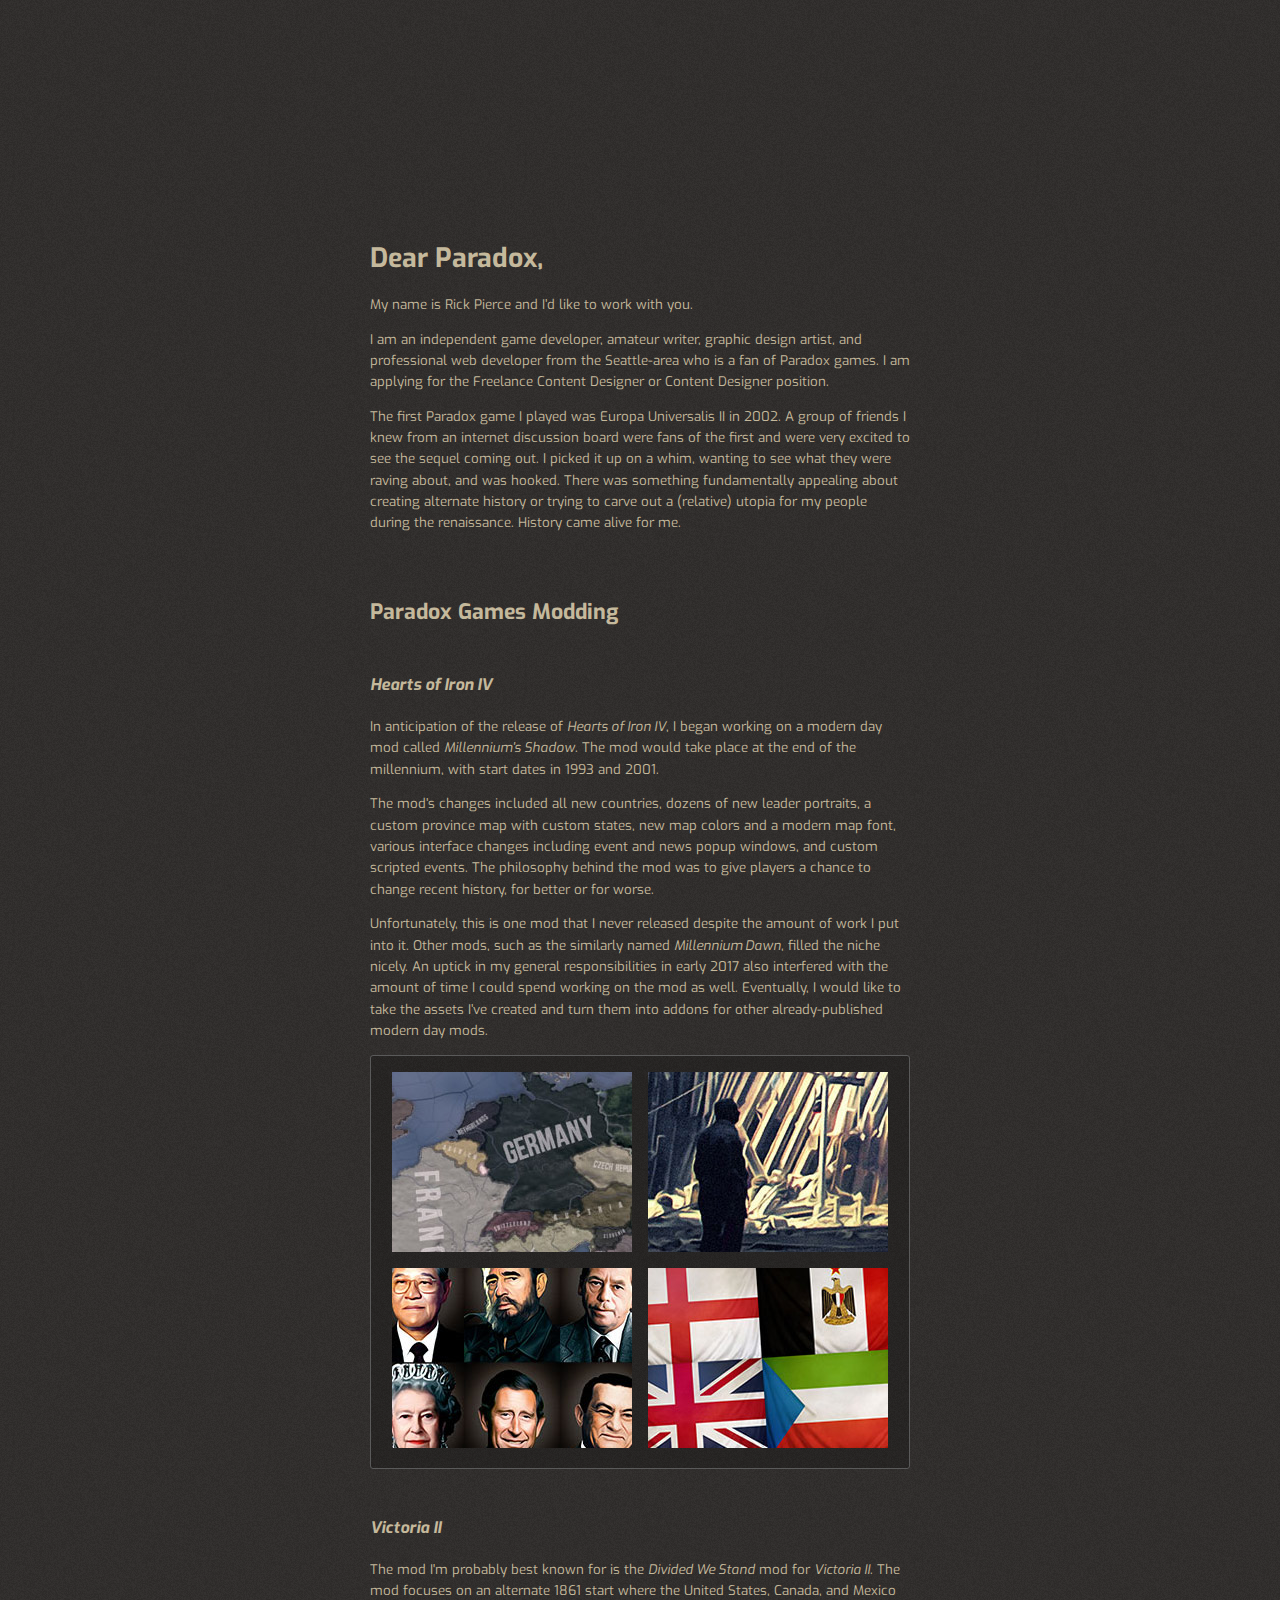
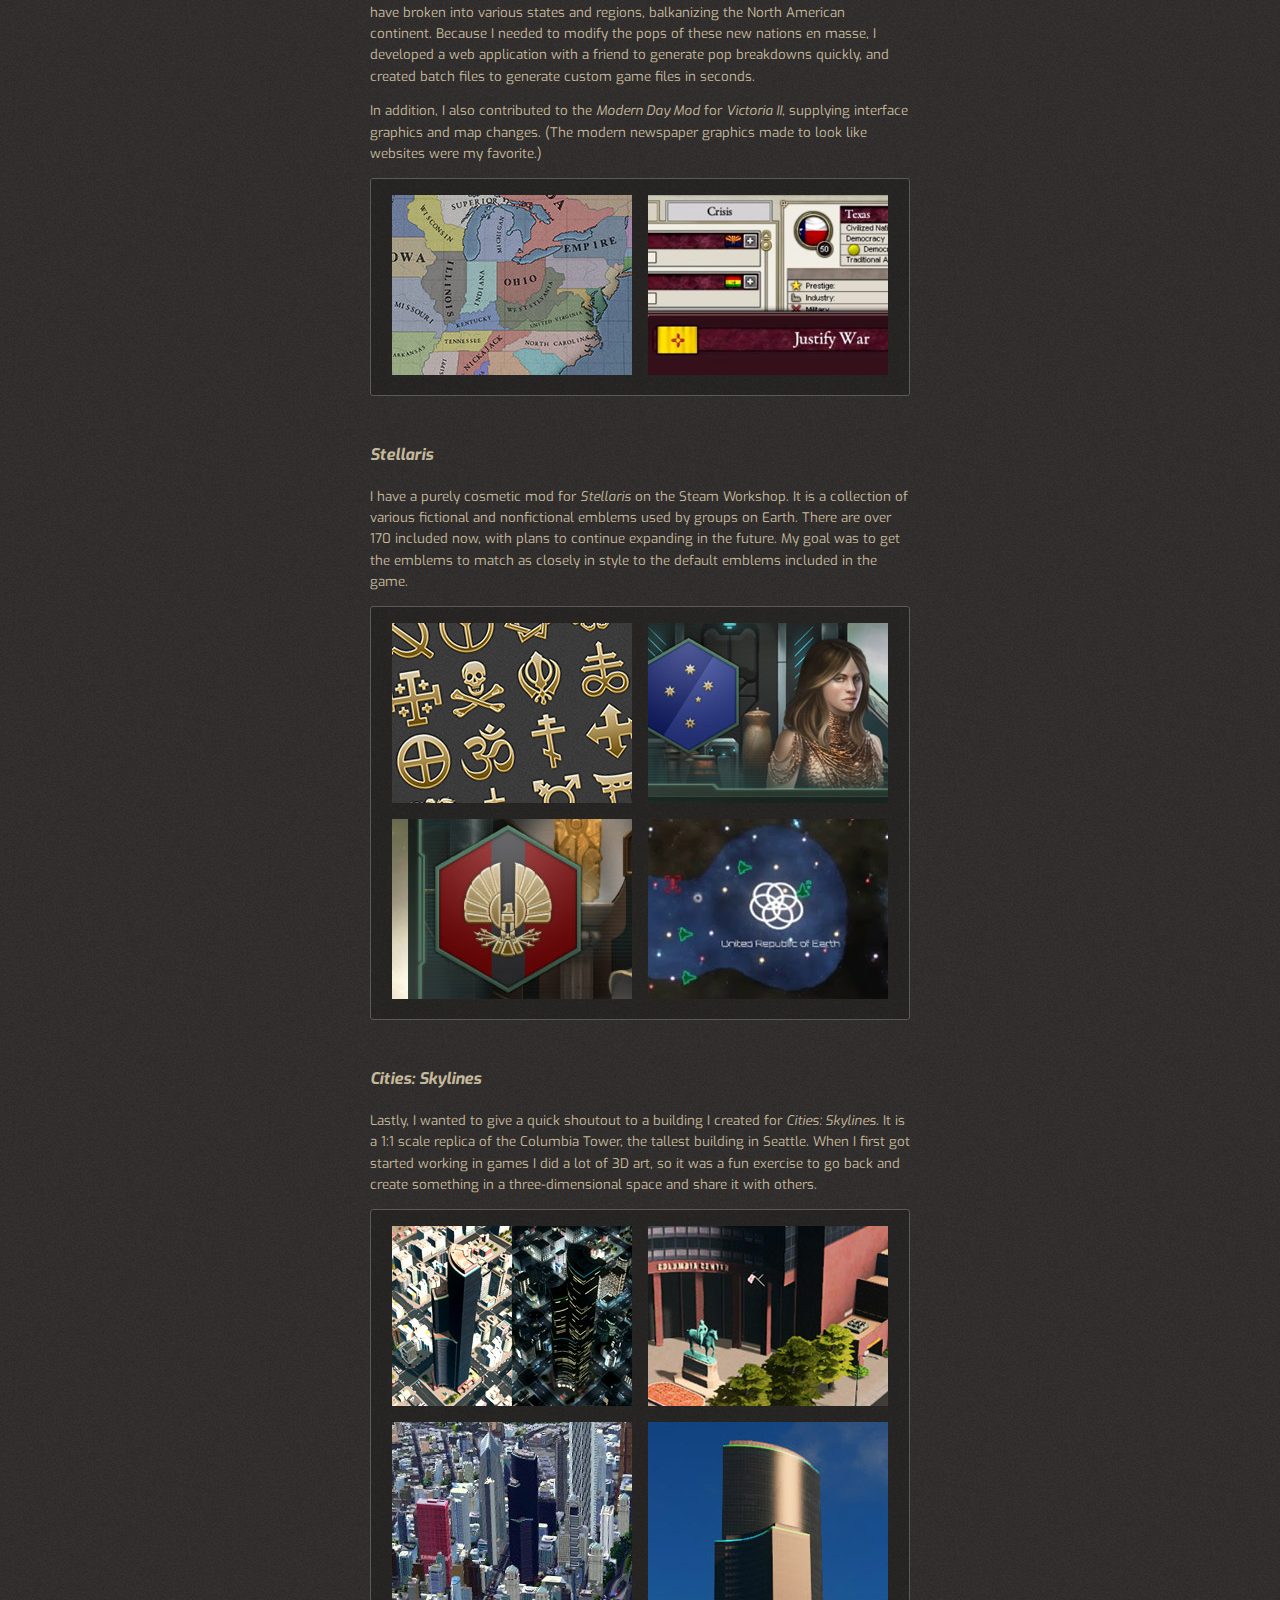
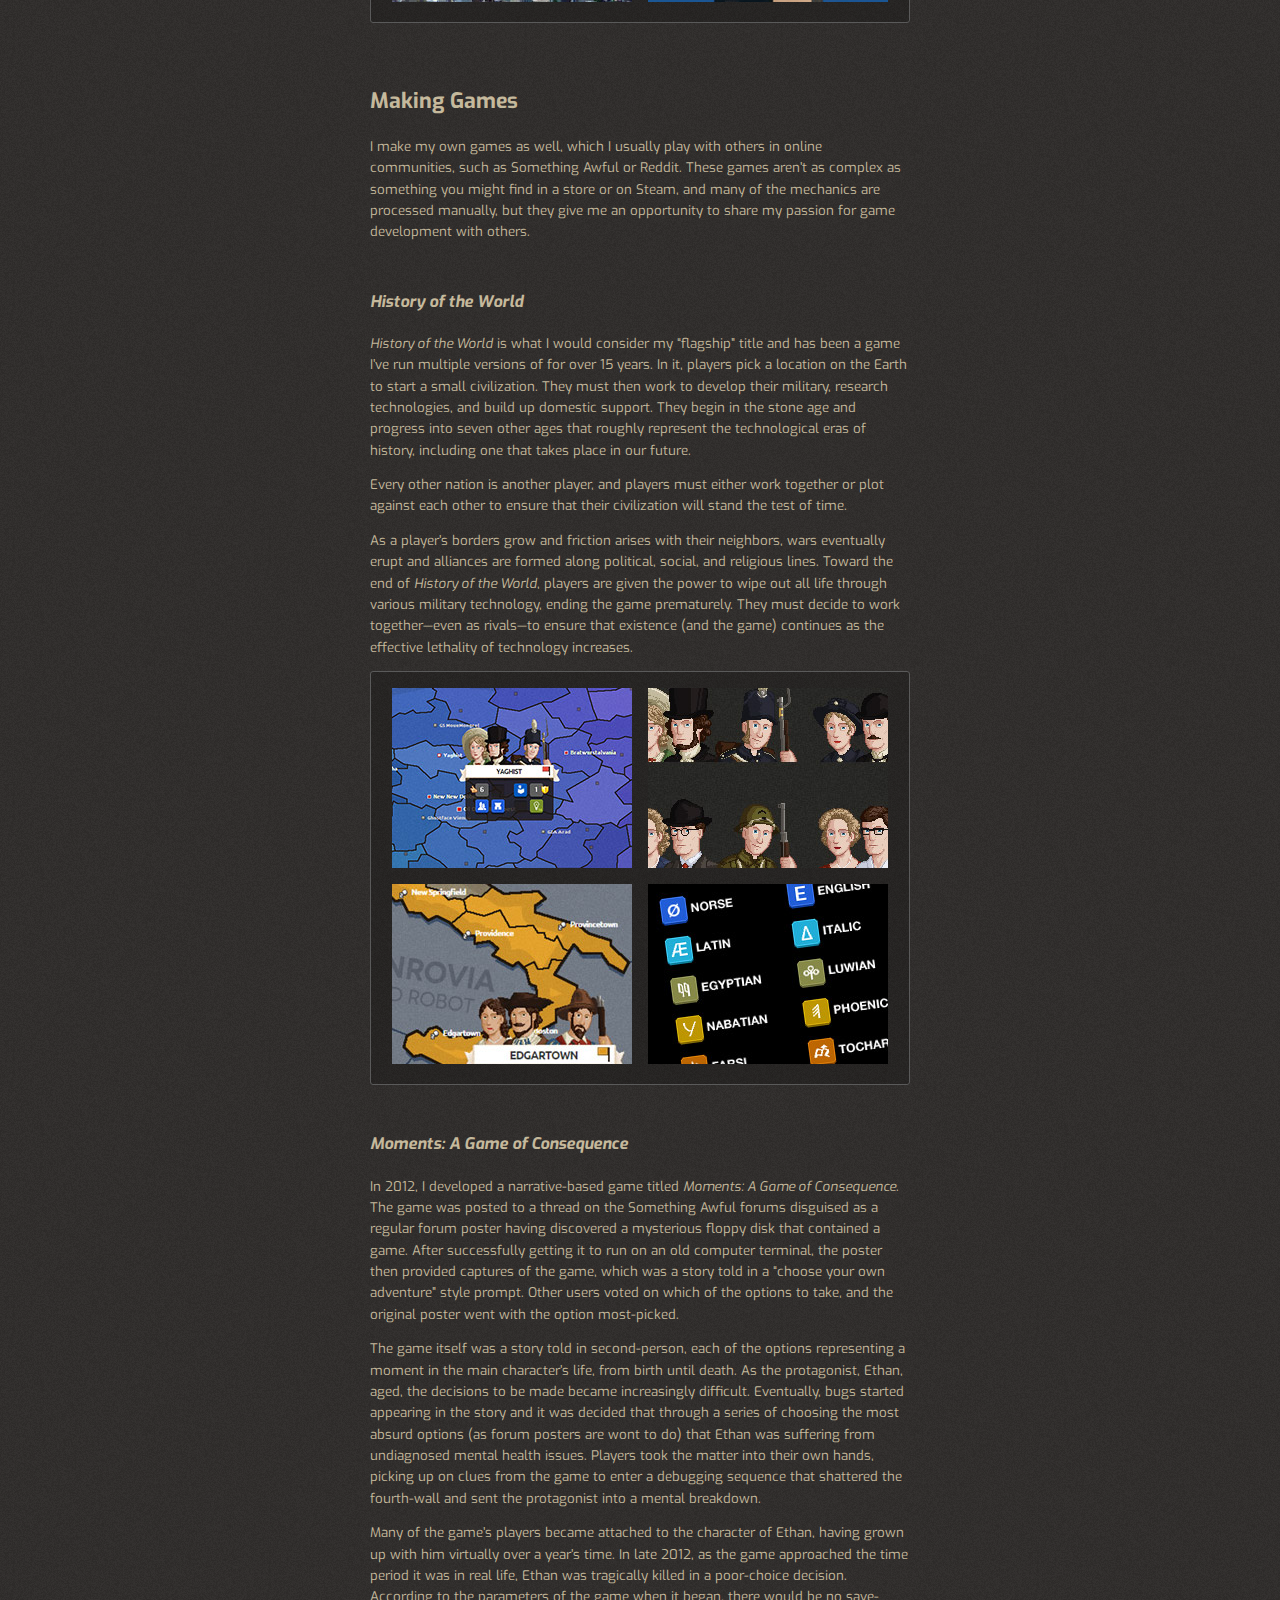
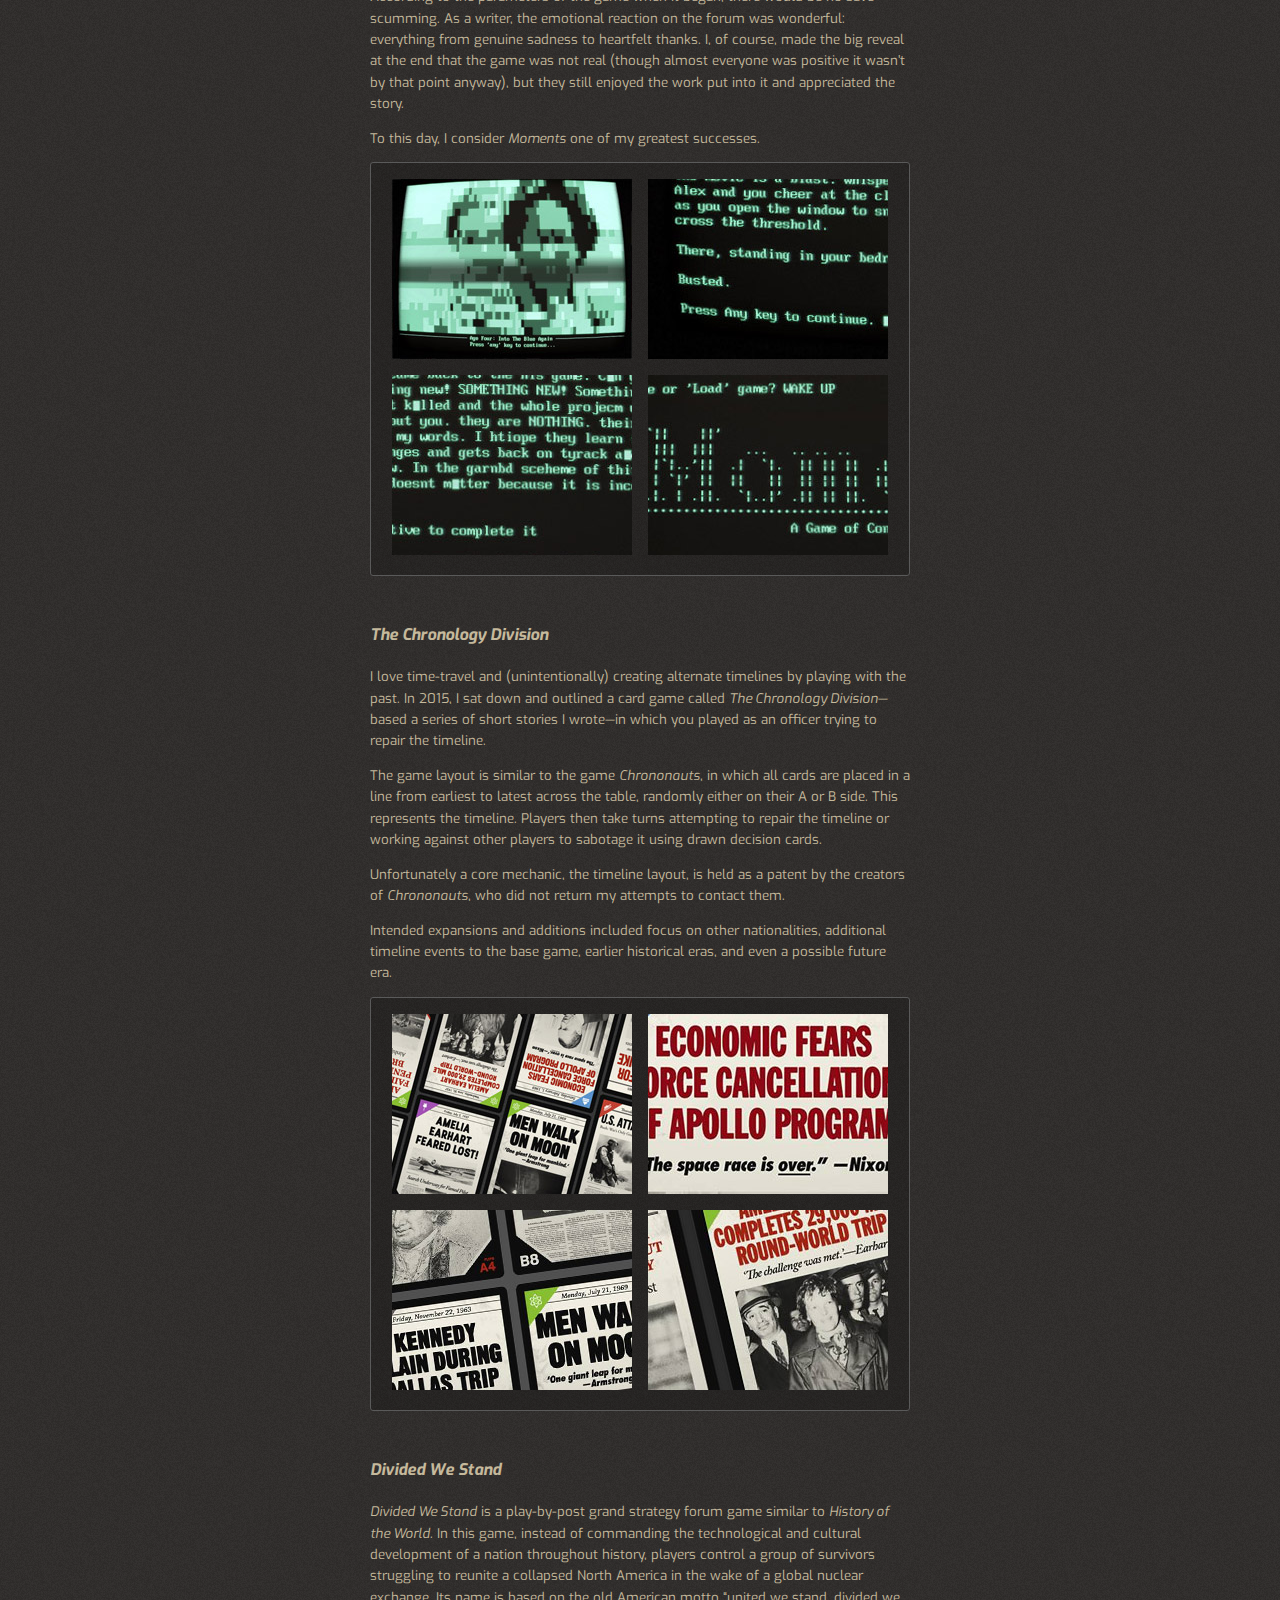
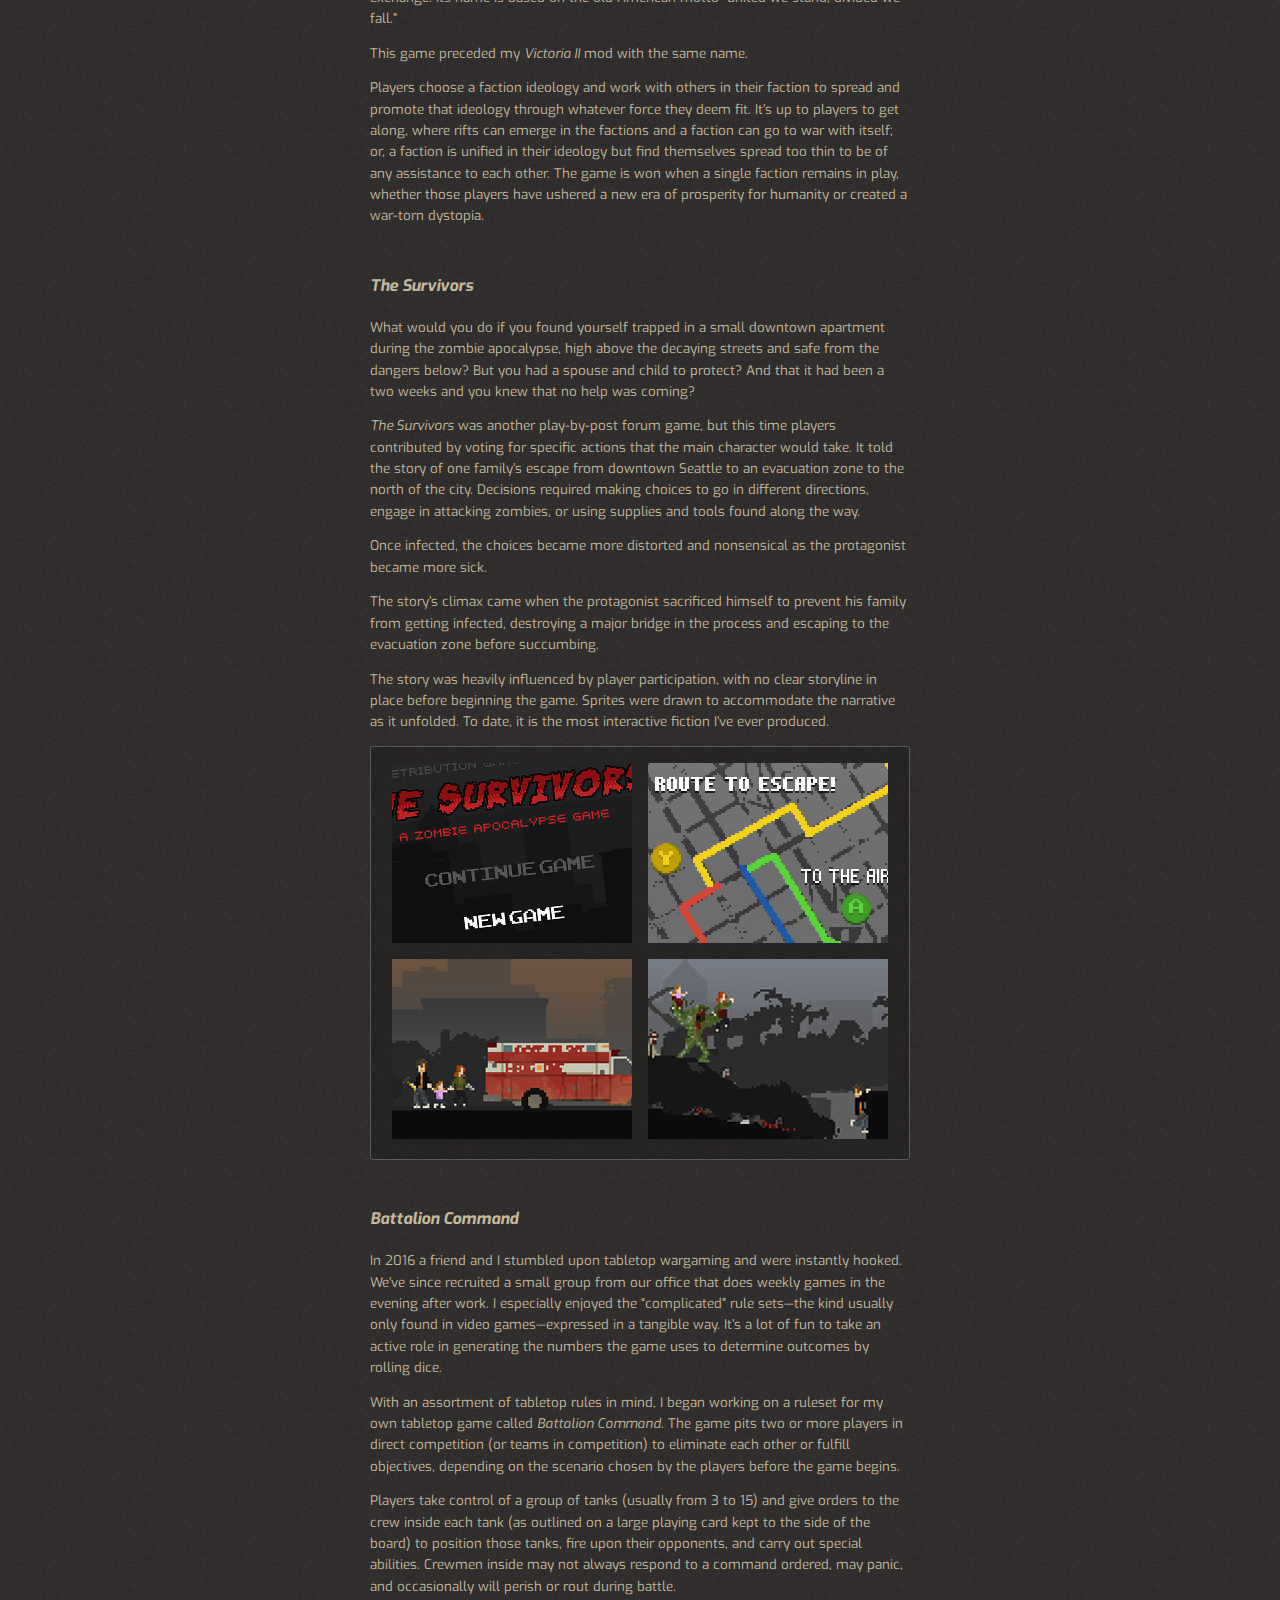
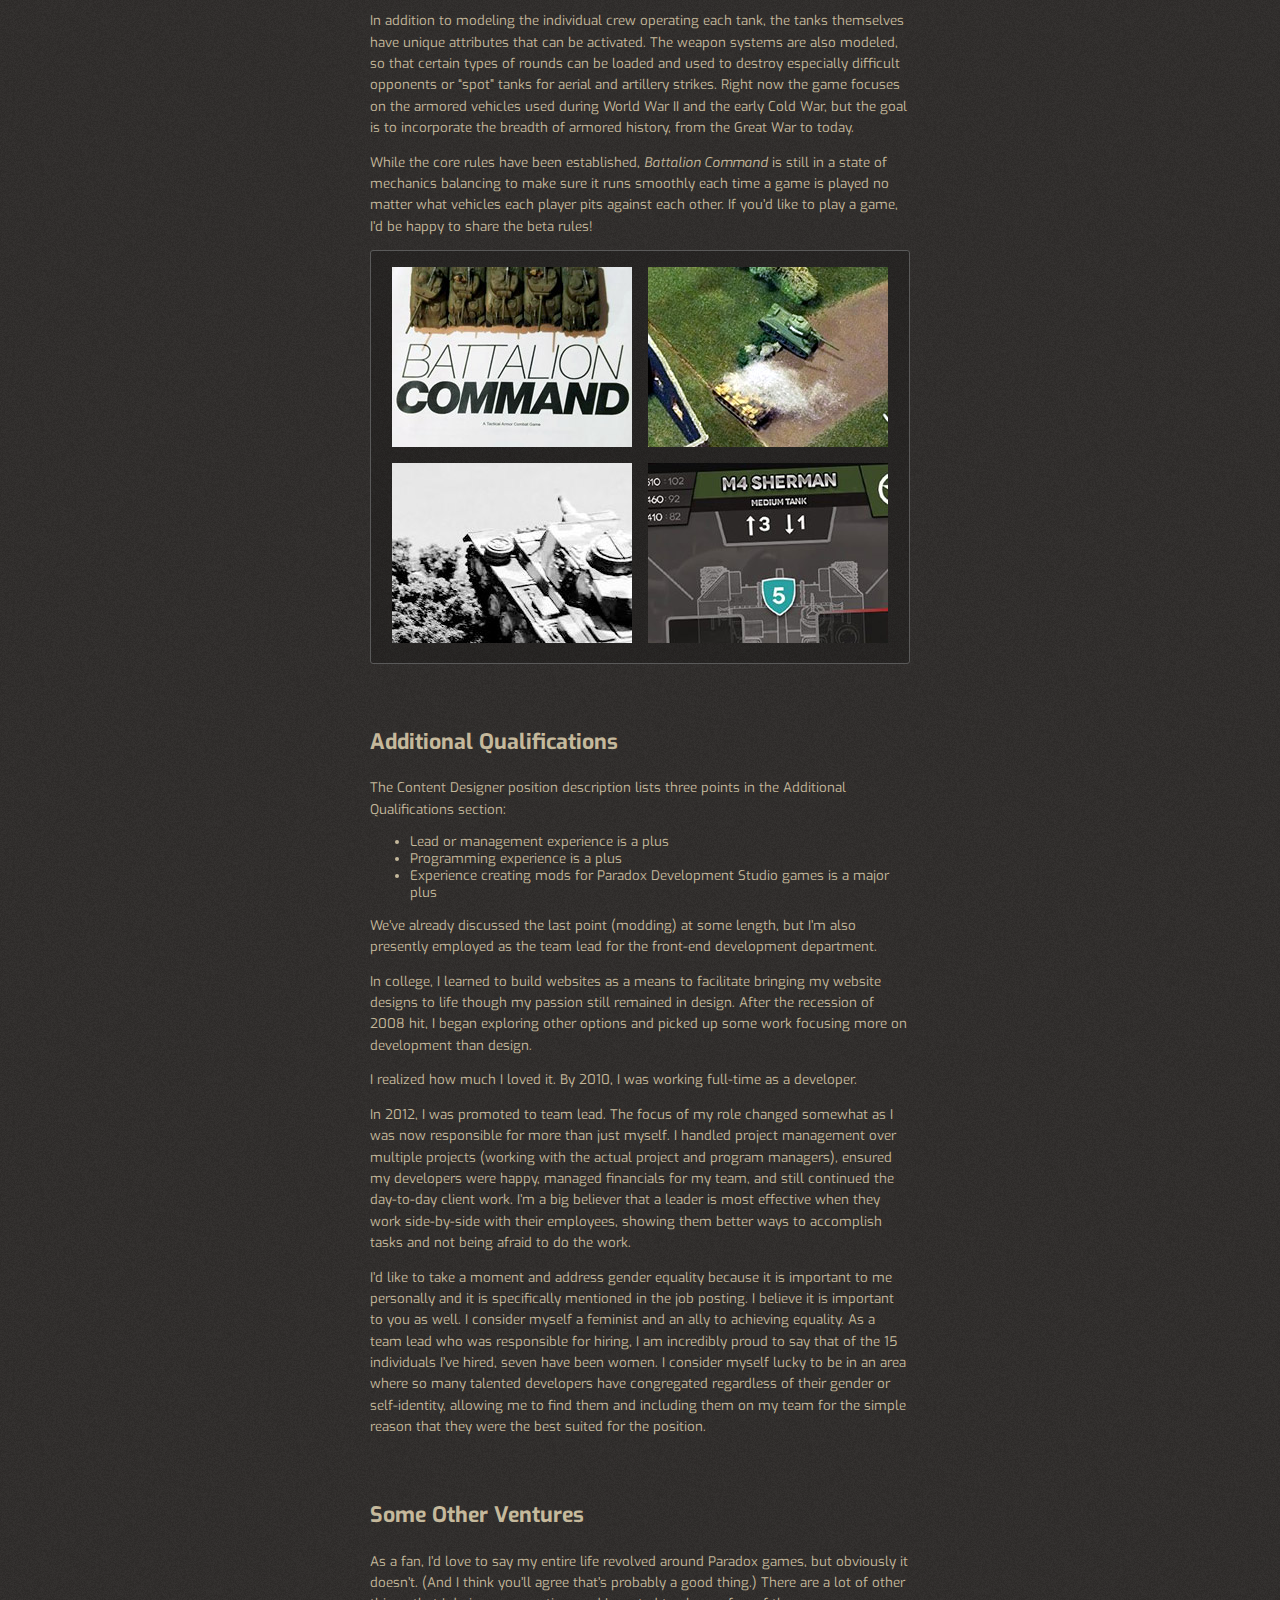
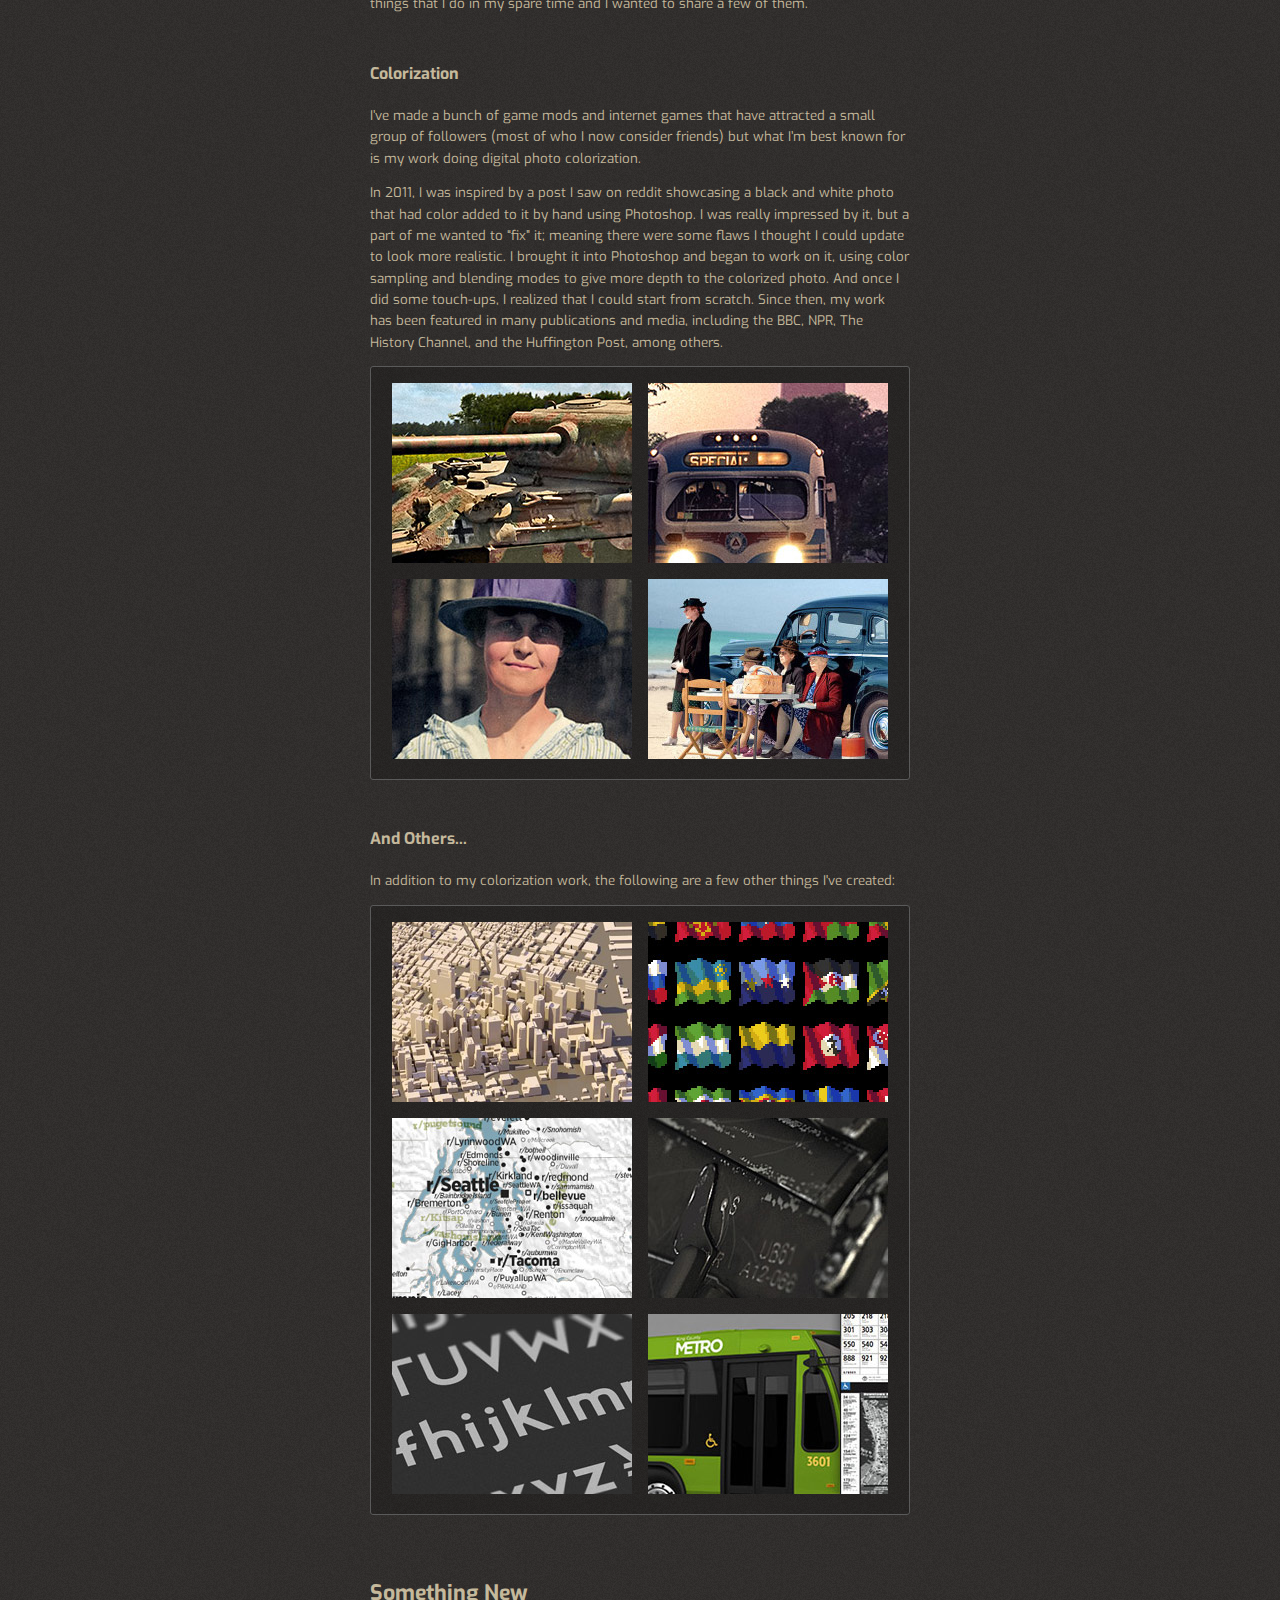
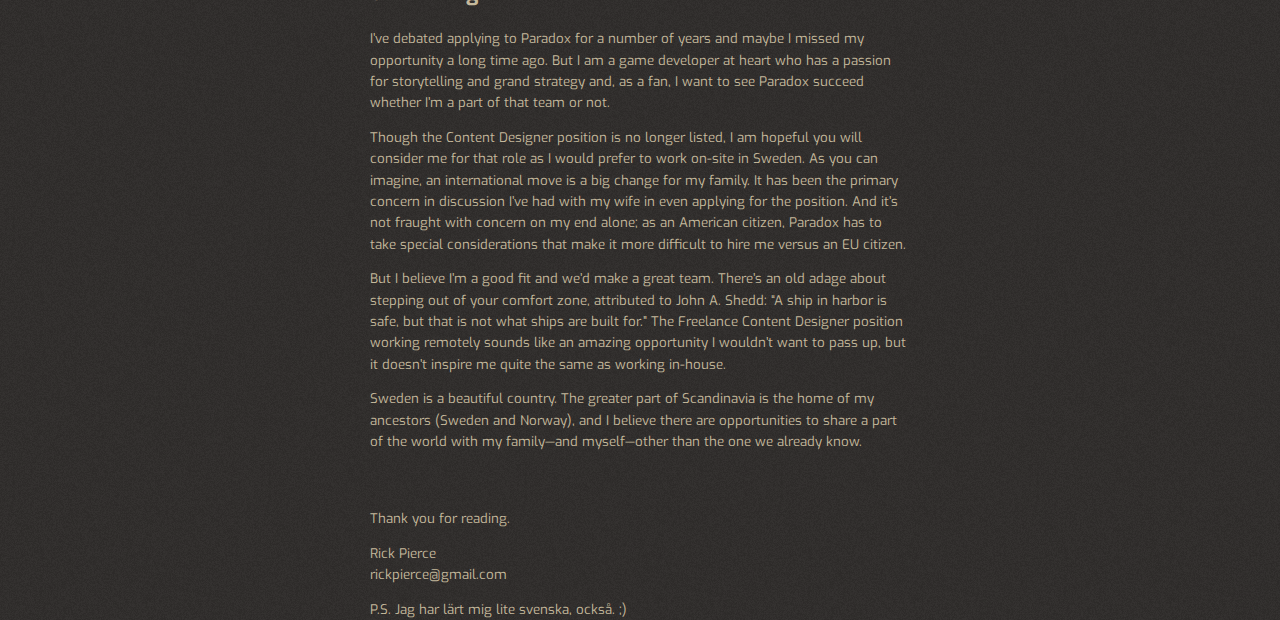
==== commit 305bee8e: "Add files via upload" ====
--- a/dearparadox/index.html
+++ b/dearparadox/index.html
@@ -39,13 +39,13 @@
 
 			<h3 class="titleSection">Paradox Games Modding</h3>
 
-			<h4 class="titleSubsection">Hearts of Iron IV</h4>
-
-			<p>In anticipation of the release of Hearts of Iron IV, I began working on a modern day mod called Millennium’s Shadow. The mod would take place at the end of the millennium, with start dates in 1993 and 2001.</p>
+			<h4 class="titleSubsection"><i>Hearts of Iron IV</i></h4>
+
+			<p>In anticipation of the release of <i>Hearts of Iron IV</i>, I began working on a modern day mod called <i>Millennium’s Shadow</i>. The mod would take place at the end of the millennium, with start dates in 1993 and 2001.</p>
 
 			<p>The mod’s changes included all new countries, dozens of new leader portraits, a custom province map with custom states, new map colors and a modern map font, various interface changes including event and news popup windows, and custom scripted events. The philosophy behind the mod was to give players a chance to change recent history, for better or for worse.</p>
 
-			<p>Unfortunately, this is one mod that I never released despite the amount of work I put into it. Other mods, such as the similarly named Millennium Dawn, filled the niche nicely. An uptick in my general responsibilities in early 2017 also interfered with the amount of time I could spend working on the mod as well. Eventually, I would like to take the assets I’ve created and turn them into addons for other already-published modern day mods.</p>
+			<p>Unfortunately, this is one mod that I never released despite the amount of work I put into it. Other mods, such as the similarly named <i>Millennium Dawn</i>, filled the niche nicely. An uptick in my general responsibilities in early 2017 also interfered with the amount of time I could spend working on the mod as well. Eventually, I would like to take the assets I’ve created and turn them into addons for other already-published modern day mods.</p>
 
 			<div class="imageGallery">
 				<div class="inlineBlock">
@@ -59,11 +59,11 @@
 			</div>
 
 
-			<h4 class="titleSubsection">Victoria II</h4>
-
-			<p>The mod I'm probably best known for is the Divided We Stand mod for Victoria II. The mod focuses on an alternate 1861 start where the United States, Canada, and Mexico have broken into various states and regions, balkanizing the North American continent. Because I needed to modify the pops of these new nations en masse, I developed a web application with a friend to generate pop breakdowns quickly, and created batch files to generate custom game files in seconds.</p>
-
-			<p>In addition, I also contributed to the Modern Day Mod for Victoria II, supplying interface graphics and map changes. (The modern newspaper graphics made to look like websites were my favorite.)</p>
+			<h4 class="titleSubsection"><i>Victoria II</i></h4>
+
+			<p>The mod I'm probably best known for is the <i>Divided We Stand</i> mod for <i>Victoria II</i>. The mod focuses on an alternate 1861 start where the United States, Canada, and Mexico have broken into various states and regions, balkanizing the North American continent. Because I needed to modify the pops of these new nations en masse, I developed a web application with a friend to generate pop breakdowns quickly, and created batch files to generate custom game files in seconds.</p>
+
+			<p>In addition, I also contributed to the <i>Modern Day Mod</i> for <i>Victoria II</i>, supplying interface graphics and map changes. (The modern newspaper graphics made to look like websites were my favorite.)</p>
 
 			<div class="imageGallery">
 				<div class="inlineBlock">
@@ -73,9 +73,9 @@
 			</div>
 
 
-			<h4 class="titleSubsection">Stellaris</h4>
-
-			<p>I have a purely cosmetic mod for Stellaris on the Steam Workshop. It is a collection of various fictional and nonfictional emblems used by groups on Earth. There are over 170 included now, with plans to continue expanding in the future. My goal was to get the emblems to match as closely in style to the default emblems included in the game.</p>
+			<h4 class="titleSubsection"><i>Stellaris</i></h4>
+
+			<p>I have a purely cosmetic mod for <i>Stellaris</i> on the Steam Workshop. It is a collection of various fictional and nonfictional emblems used by groups on Earth. There are over 170 included now, with plans to continue expanding in the future. My goal was to get the emblems to match as closely in style to the default emblems included in the game.</p>
 
 			<div class="imageGallery">
 				<div class="inlineBlock">
@@ -89,9 +89,9 @@
 			</div>
 
 
-			<h4 class="titleSubsection">Cities: Skylines</h4>
-
-			<p>Lastly, I wanted to give a quick shoutout to a building I created for Cities: Skylines. It is a 1:1 scale replica of the Columbia Tower, the tallest building in Seattle. When I first got started working in games I did a lot of 3D art, so it was a fun exercise to go back and create something in a three-dimensional space and share it with others.</p>
+			<h4 class="titleSubsection"><i>Cities: Skylines</i></h4>
+
+			<p>Lastly, I wanted to give a quick shoutout to a building I created for <i>Cities: Skylines</i>. It is a 1:1 scale replica of the Columbia Tower, the tallest building in Seattle. When I first got started working in games I did a lot of 3D art, so it was a fun exercise to go back and create something in a three-dimensional space and share it with others.</p>
 
 			<div class="imageGallery">
 				<div class="inlineBlock">
@@ -110,13 +110,13 @@
 			<p>I make my own games as well, which I usually play with others in online communities, such as Something Awful or Reddit. These games aren’t as complex as something you might find in a store or on Steam, and many of the mechanics are processed manually, but they give me an opportunity to share my passion for game development with others.</p>
 
 
-			<h4 class="titleSubsection">History of the World</h4>
-
-			<p>History of the World is what I would consider my “flagship” title and has been a game I’ve run multiple versions of for over 15 years. In it, players pick a location on the Earth to start a small civilization. They must then work to develop their military, research technologies, and build up domestic support. They begin in the stone age and progress into seven other ages that roughly represent the technological eras of history, including one that takes place in our future.</p>
+			<h4 class="titleSubsection"><i>History of the World</i></h4>
+
+			<p><i>History of the World</i> is what I would consider my “flagship” title and has been a game I’ve run multiple versions of for over 15 years. In it, players pick a location on the Earth to start a small civilization. They must then work to develop their military, research technologies, and build up domestic support. They begin in the stone age and progress into seven other ages that roughly represent the technological eras of history, including one that takes place in our future.</p>
 
 			<p>Every other nation is another player, and players must either work together or plot against each other to ensure that their civilization will stand the test of time.</p>
 
-			<p>As a player’s borders grow and friction arises with their neighbors, wars eventually erupt and alliances are formed along political, social, and religious lines. Toward the end of History of the World, players are given the power to wipe out all life through various military technology, ending the game prematurely. They must decide to work together--even as rivals--to ensure that existence (and the game) continues as the effective lethality of technology increases.</p>
+			<p>As a player’s borders grow and friction arises with their neighbors, wars eventually erupt and alliances are formed along political, social, and religious lines. Toward the end of <i>History of the World</i>, players are given the power to wipe out all life through various military technology, ending the game prematurely. They must decide to work together&mdash;even as rivals&mdash;to ensure that existence (and the game) continues as the effective lethality of technology increases.</p>
 
 			<div class="imageGallery">
 				<div class="inlineBlock">
@@ -130,15 +130,15 @@
 			</div>
 
 
-			<h4 class="titleSubsection">Moments: A Game of Consequence</h4>
-
-			<p>In 2012, I developed a narrative-based game titled Moments: A Game of Consequence. The game was posted to a thread on the Something Awful forums disguised as a regular forum poster having discovered a mysterious floppy disk that contained a game. After successfully getting it to run on an old computer terminal, the poster then provided captures of the game, which was a story told in a “choose your own adventure” style prompt. Other users voted on which of the options to take, and the original poster went with the option most-picked.</p>
+			<h4 class="titleSubsection"><i>Moments: A Game of Consequence</i></h4>
+
+			<p>In 2012, I developed a narrative-based game titled <i>Moments: A Game of Consequence</i>. The game was posted to a thread on the Something Awful forums disguised as a regular forum poster having discovered a mysterious floppy disk that contained a game. After successfully getting it to run on an old computer terminal, the poster then provided captures of the game, which was a story told in a “choose your own adventure” style prompt. Other users voted on which of the options to take, and the original poster went with the option most-picked.</p>
 
 			<p>The game itself was a story told in second-person, each of the options representing a moment in the main character’s life, from birth until death. As the protagonist, Ethan, aged, the decisions to be made became increasingly difficult. Eventually, bugs started appearing in the story and it was decided that through a series of choosing the most absurd options (as forum posters are wont to do) that Ethan was suffering from undiagnosed mental health issues. Players took the matter into their own hands, picking up on clues from the game to enter a debugging sequence that shattered the fourth-wall and sent the protagonist into a mental breakdown.</p>
 
 			<p>Many of the game’s players became attached to the character of Ethan, having grown up with him virtually over a year’s time. In late 2012, as the game approached the time period it was in real life, Ethan was tragically killed in a poor-choice decision. According to the parameters of the game when it began, there would be no save-scumming. As a writer, the emotional reaction on the forum was wonderful: everything from genuine sadness to heartfelt thanks. I, of course, made the big reveal at the end that the game was not real (though almost everyone was positive it wasn’t by that point anyway), but they still enjoyed the work put into it and appreciated the story.</p>
 
-			<p>To this day, I consider Moments one of my greatest successes.</p>
+			<p>To this day, I consider <i>Moments</i> one of my greatest successes.</p>
 
 			<div class="imageGallery">
 				<div class="inlineBlock">
@@ -152,13 +152,13 @@
 			</div>
 
 
-			<h4 class="titleSubsection">The Chronology Division</h4>
-
-			<p>I love time-travel and (unintentionally) creating alternate timelines by playing with the past. In 2015, I sat down and outlined a card game called The Chronology Division--based a series of short stories I wrote--in which you played as an officer trying to repair the timeline.</p>
-
-			<p>The game layout is similar to the game Chrononauts, in which all cards are placed in a line from earliest to latest across the table, randomly either on their A or B side. This represents the timeline. Players then take turns attempting to repair the timeline or working against other players to sabotage it using drawn decision cards.</p>
-
-			<p>Unfortunately a core mechanic, the timeline layout, is held as a patent by the creators of Chrononauts, who did not return my attempts to contact them.</p>
+			<h4 class="titleSubsection"><i>The Chronology Division</i></h4>
+
+			<p>I love time-travel and (unintentionally) creating alternate timelines by playing with the past. In 2015, I sat down and outlined a card game called <i>The Chronology Division</i>&mdash;based a series of short stories I wrote&mdash;in which you played as an officer trying to repair the timeline.</p>
+
+			<p>The game layout is similar to the game <i>Chrononauts</i>, in which all cards are placed in a line from earliest to latest across the table, randomly either on their A or B side. This represents the timeline. Players then take turns attempting to repair the timeline or working against other players to sabotage it using drawn decision cards.</p>
+
+			<p>Unfortunately a core mechanic, the timeline layout, is held as a patent by the creators of <i>Chrononauts</i>, who did not return my attempts to contact them.</p>
 
 			<p>Intended expansions and additions included focus on other nationalities, additional timeline events to the base game, earlier historical eras, and even a possible future era.</p>
 
@@ -174,20 +174,20 @@
 			</div>
 
 
-			<h4 class="titleSubsection">Divided We Stand</h4>
-
-			<p>Divided We Stand is a play-by-post grand strategy forum game similar to History of the World. In this game, instead of commanding the technological and cultural development of a nation throughout history, players control a group of survivors struggling to reunite a collapsed North America in the wake of a global nuclear exchange. Its name is based on the old American motto “united we stand, divided we fall.”</p>
-
-			<p>This game preceded my Victoria II mod with the same name.</p>
+			<h4 class="titleSubsection"><i>Divided We Stand</i></h4>
+
+			<p><i>Divided We Stand</i> is a play-by-post grand strategy forum game similar to <i>History of the World</i>. In this game, instead of commanding the technological and cultural development of a nation throughout history, players control a group of survivors struggling to reunite a collapsed North America in the wake of a global nuclear exchange. Its name is based on the old American motto “united we stand, divided we fall.”</p>
+
+			<p>This game preceded my <i>Victoria II</i> mod with the same name.</p>
 
 			<p>Players choose a faction ideology and work with others in their faction to spread and promote that ideology through whatever force they deem fit. It’s up to players to get along, where rifts can emerge in the factions and a faction can go to war with itself; or, a faction is unified in their ideology but find themselves spread too thin to be of any assistance to each other. The game is won when a single faction remains in play, whether those players have ushered a new era of prosperity for humanity or created a war-torn dystopia.</p>
 
 
-			<h4 class="titleSubsection">The Survivors</h4>
+			<h4 class="titleSubsection"><i>The Survivors</i></h4>
 
 			<p>What would you do if you found yourself trapped in a small downtown apartment during the zombie apocalypse, high above the decaying streets and safe from the dangers below? But you had a spouse and child to protect? And that it had been a two weeks and you knew that no help was coming?</p>
 
-			<p>The Survivors was another play-by-post forum game, but this time players contributed by voting for specific actions that the main character would take. It told the story of one family’s escape from downtown Seattle to an evacuation zone to the north of the city. Decisions required making choices to go in different directions, engage in attacking zombies, or using supplies and tools found along the way.</p>
+			<p><i>The Survivors</i> was another play-by-post forum game, but this time players contributed by voting for specific actions that the main character would take. It told the story of one family’s escape from downtown Seattle to an evacuation zone to the north of the city. Decisions required making choices to go in different directions, engage in attacking zombies, or using supplies and tools found along the way.</p>
 
 			<p>Once infected, the choices became more distorted and nonsensical as the protagonist became more sick.</p>
 
@@ -207,17 +207,17 @@
 			</div>
 
 
-			<h4 class="titleSubsection">Battalion Command</h4>
-
-			<p>In 2016 a friend and I stumbled upon tabletop wargaming and were instantly hooked. We’ve since recruited a small group from our office that does weekly games in the evening after work. I especially enjoyed the “complicated” rule sets--the kind usually only found in video games--expressed in a tangible way. It’s a lot of fun to take an active role in generating the numbers the game uses to determine outcomes by rolling dice.</p>
-
-			<p>With an assortment of tabletop rules in mind, I began working on a ruleset for my own tabletop game called Battalion Command. The game pits two or more players in direct competition (or teams in competition) to eliminate each other or fulfill objectives, depending on the scenario chosen by the players before the game begins.</p>
+			<h4 class="titleSubsection"><i>Battalion Command</i></h4>
+
+			<p>In 2016 a friend and I stumbled upon tabletop wargaming and were instantly hooked. We’ve since recruited a small group from our office that does weekly games in the evening after work. I especially enjoyed the “complicated” rule sets&mdash;the kind usually only found in video games&mdash;expressed in a tangible way. It’s a lot of fun to take an active role in generating the numbers the game uses to determine outcomes by rolling dice.</p>
+
+			<p>With an assortment of tabletop rules in mind, I began working on a ruleset for my own tabletop game called <i>Battalion Command</i>. The game pits two or more players in direct competition (or teams in competition) to eliminate each other or fulfill objectives, depending on the scenario chosen by the players before the game begins.</p>
 
 			<p>Players take control of a group of tanks (usually from 3 to 15) and give orders to the crew inside each tank (as outlined on a large playing card kept to the side of the board) to position those tanks, fire upon their opponents, and carry out special abilities. Crewmen inside may not always respond to a command ordered, may panic, and occasionally will perish or rout during battle.</p>
 
 			<p>In addition to modeling the individual crew operating each tank, the tanks themselves have unique attributes that can be activated. The weapon systems are also modeled, so that certain types of rounds can be loaded and used to destroy especially difficult opponents or “spot” tanks for aerial and artillery strikes. Right now the game focuses on the armored vehicles used during World War II and the early Cold War, but the goal is to incorporate the breadth of armored history, from the Great War to today.</p>
 
-			<p>While the core rules have been established, Battalion Command is still in a state of mechanics balancing to make sure it runs smoothly each time a game is played no matter what vehicles each player pits against each other. If you’d like to play a game, I’d be happy to share the beta rules!</p>
+			<p>While the core rules have been established, <i>Battalion Command</i> is still in a state of mechanics balancing to make sure it runs smoothly each time a game is played no matter what vehicles each player pits against each other. If you’d like to play a game, I’d be happy to share the beta rules!</p>
 
 			<div class="imageGallery">
 				<div class="inlineBlock">
@@ -303,7 +303,7 @@
 
 			<p>But I believe I’m a good fit and we’d make a great team. There’s an old adage about stepping out of your comfort zone, attributed to John A. Shedd: “A ship in harbor is safe, but that is not what ships are built for.” The Freelance Content Designer position working remotely sounds like an amazing opportunity I wouldn’t want to pass up, but it doesn’t inspire me quite the same as working in-house.</p>
 
-			<p>Sweden is a beautiful country. The greater part of Scandinavia is the home of my ancestors (Sweden and Norway), and I believe there are opportunities to share a part of the world with my family--and myself--other than the one we already know.</p>
+			<p>Sweden is a beautiful country. The greater part of Scandinavia is the home of my ancestors (Sweden and Norway), and I believe there are opportunities to share a part of the world with my family&mdash;and myself&mdash;other than the one we already know.</p>
 
 			<p><br><br>
 				Thank you for reading.
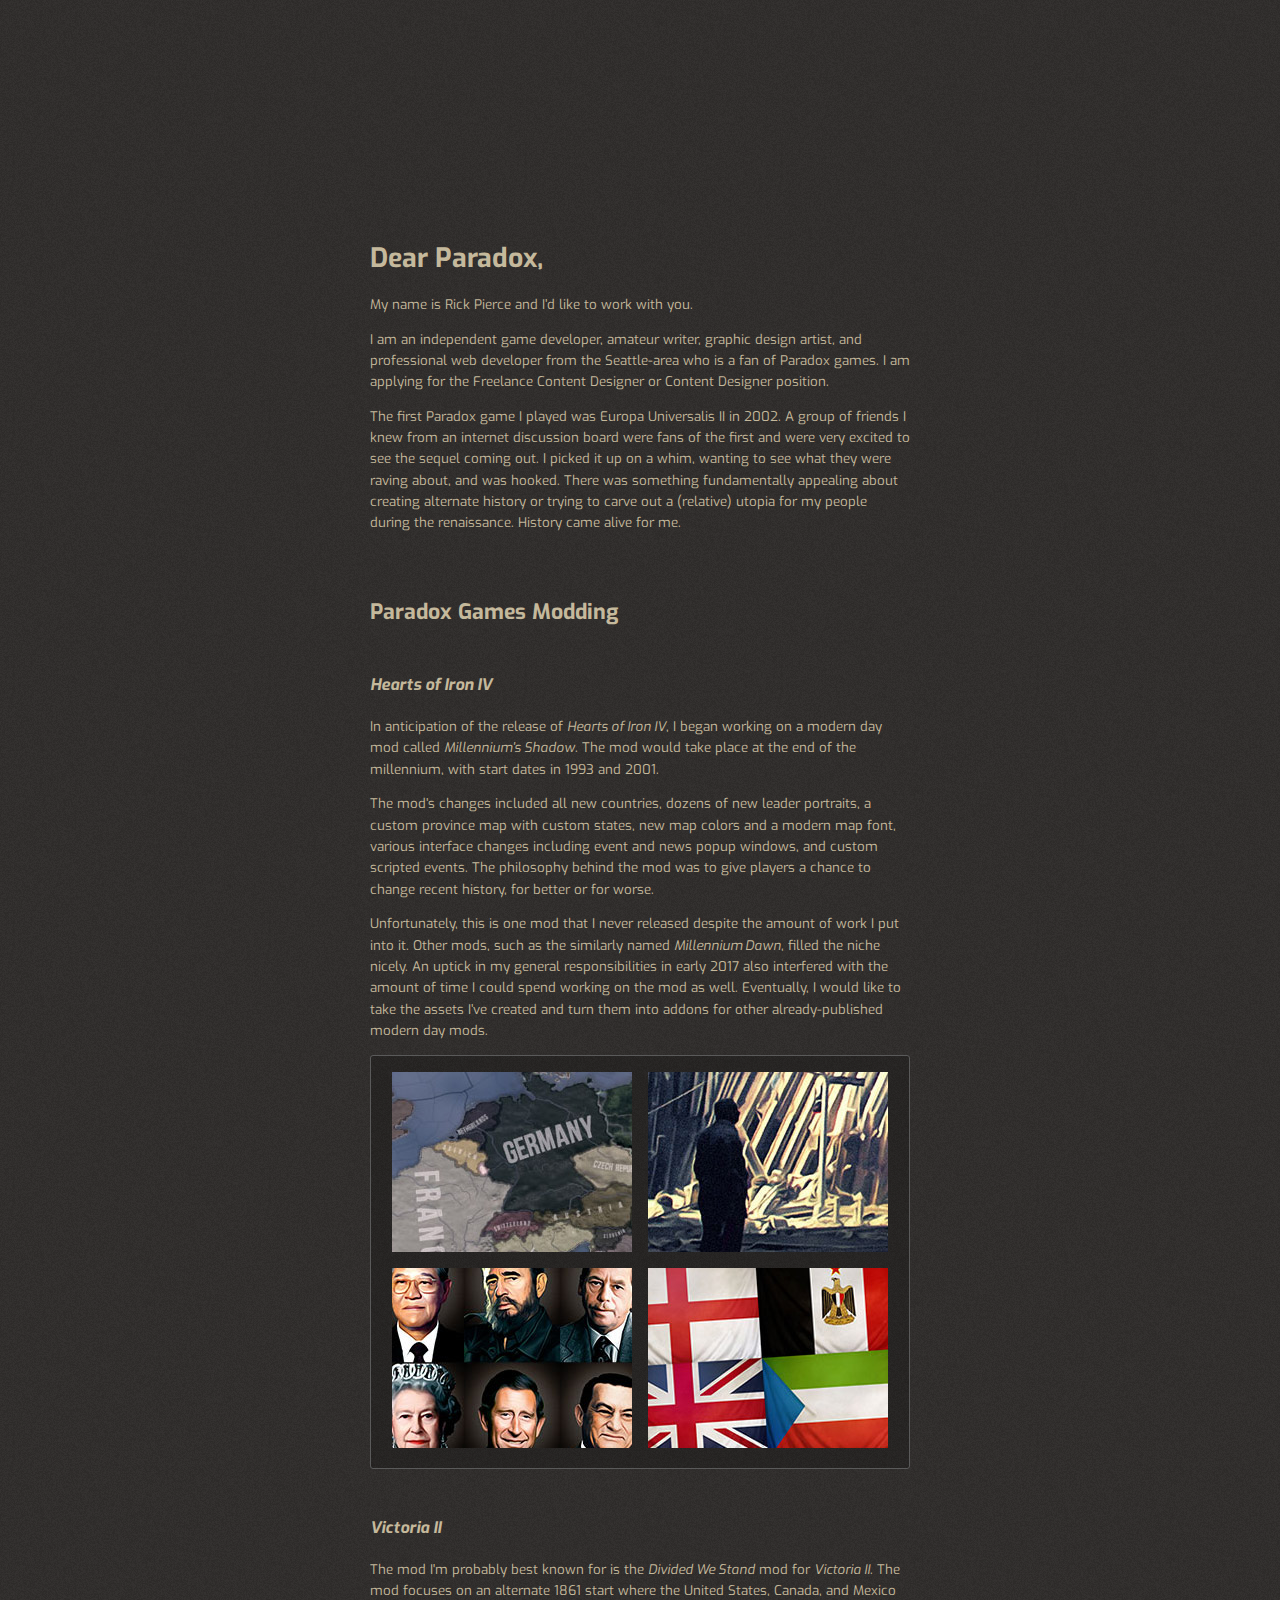
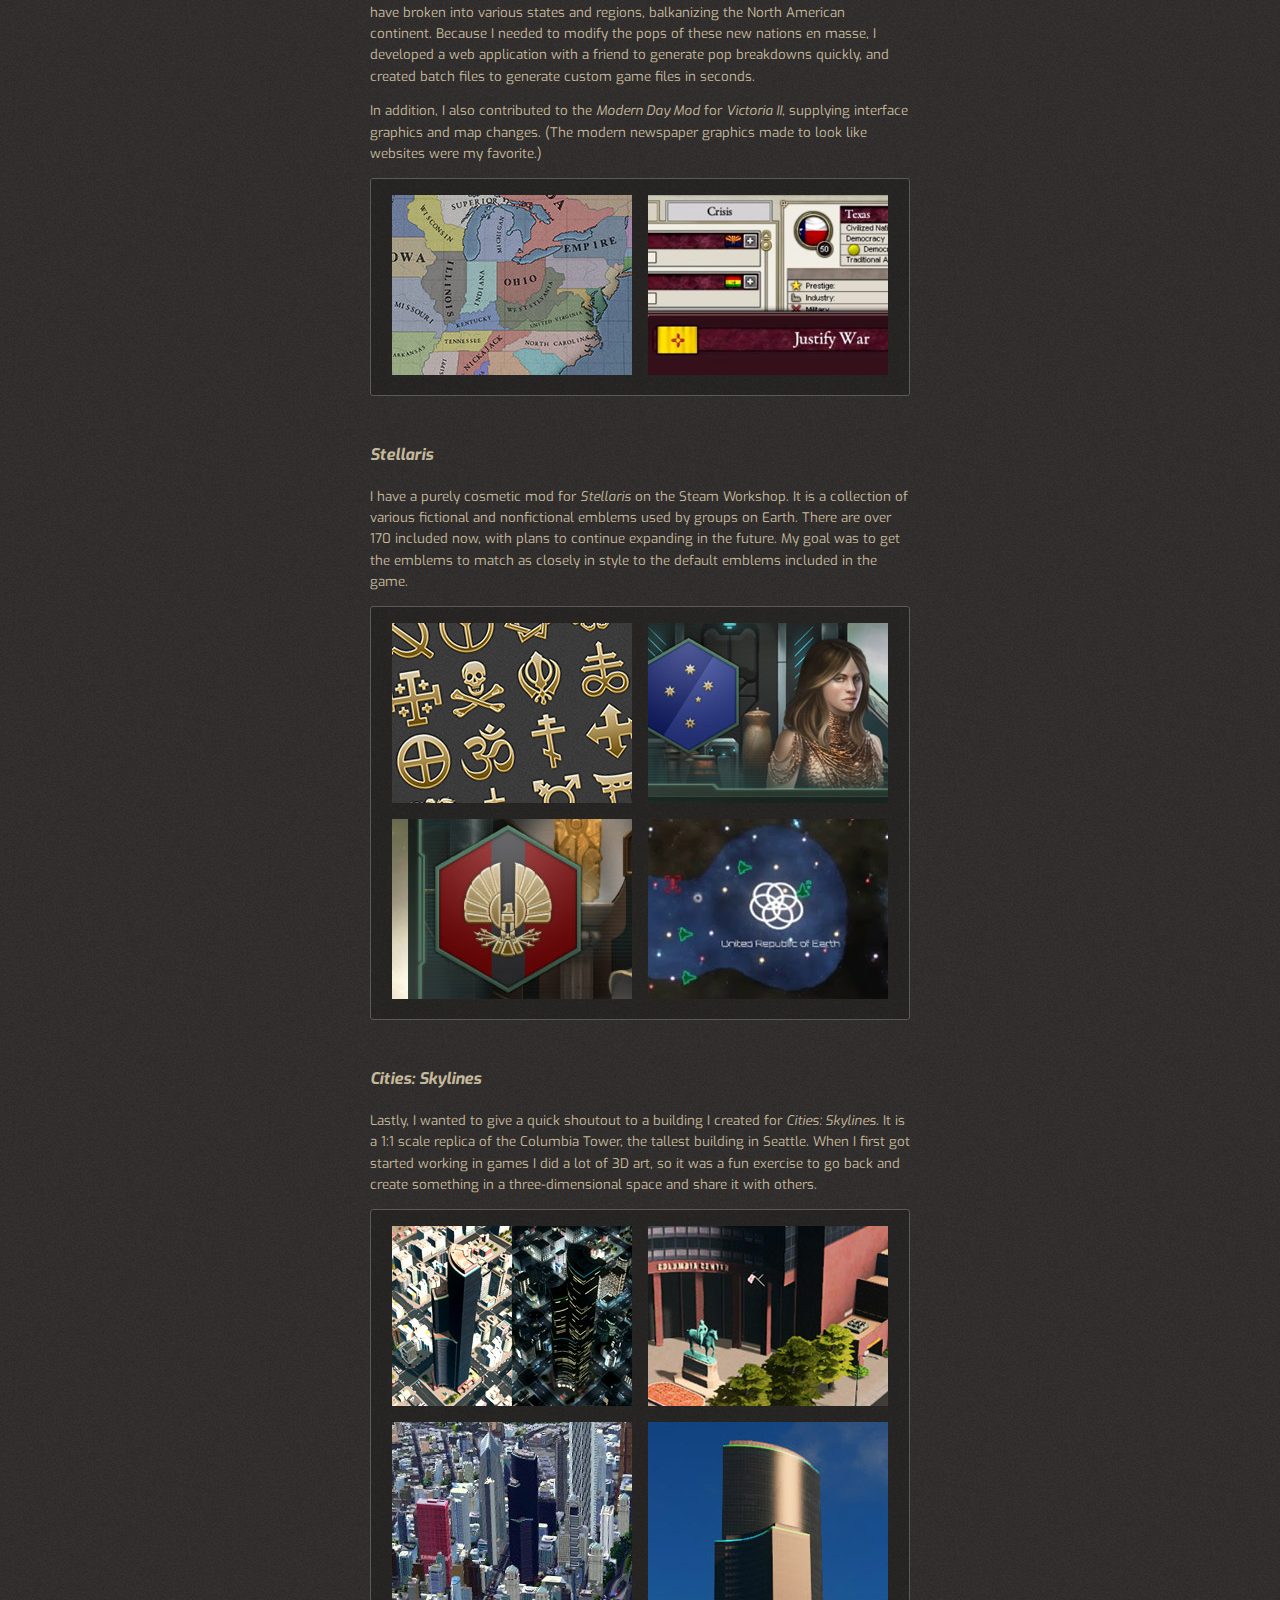
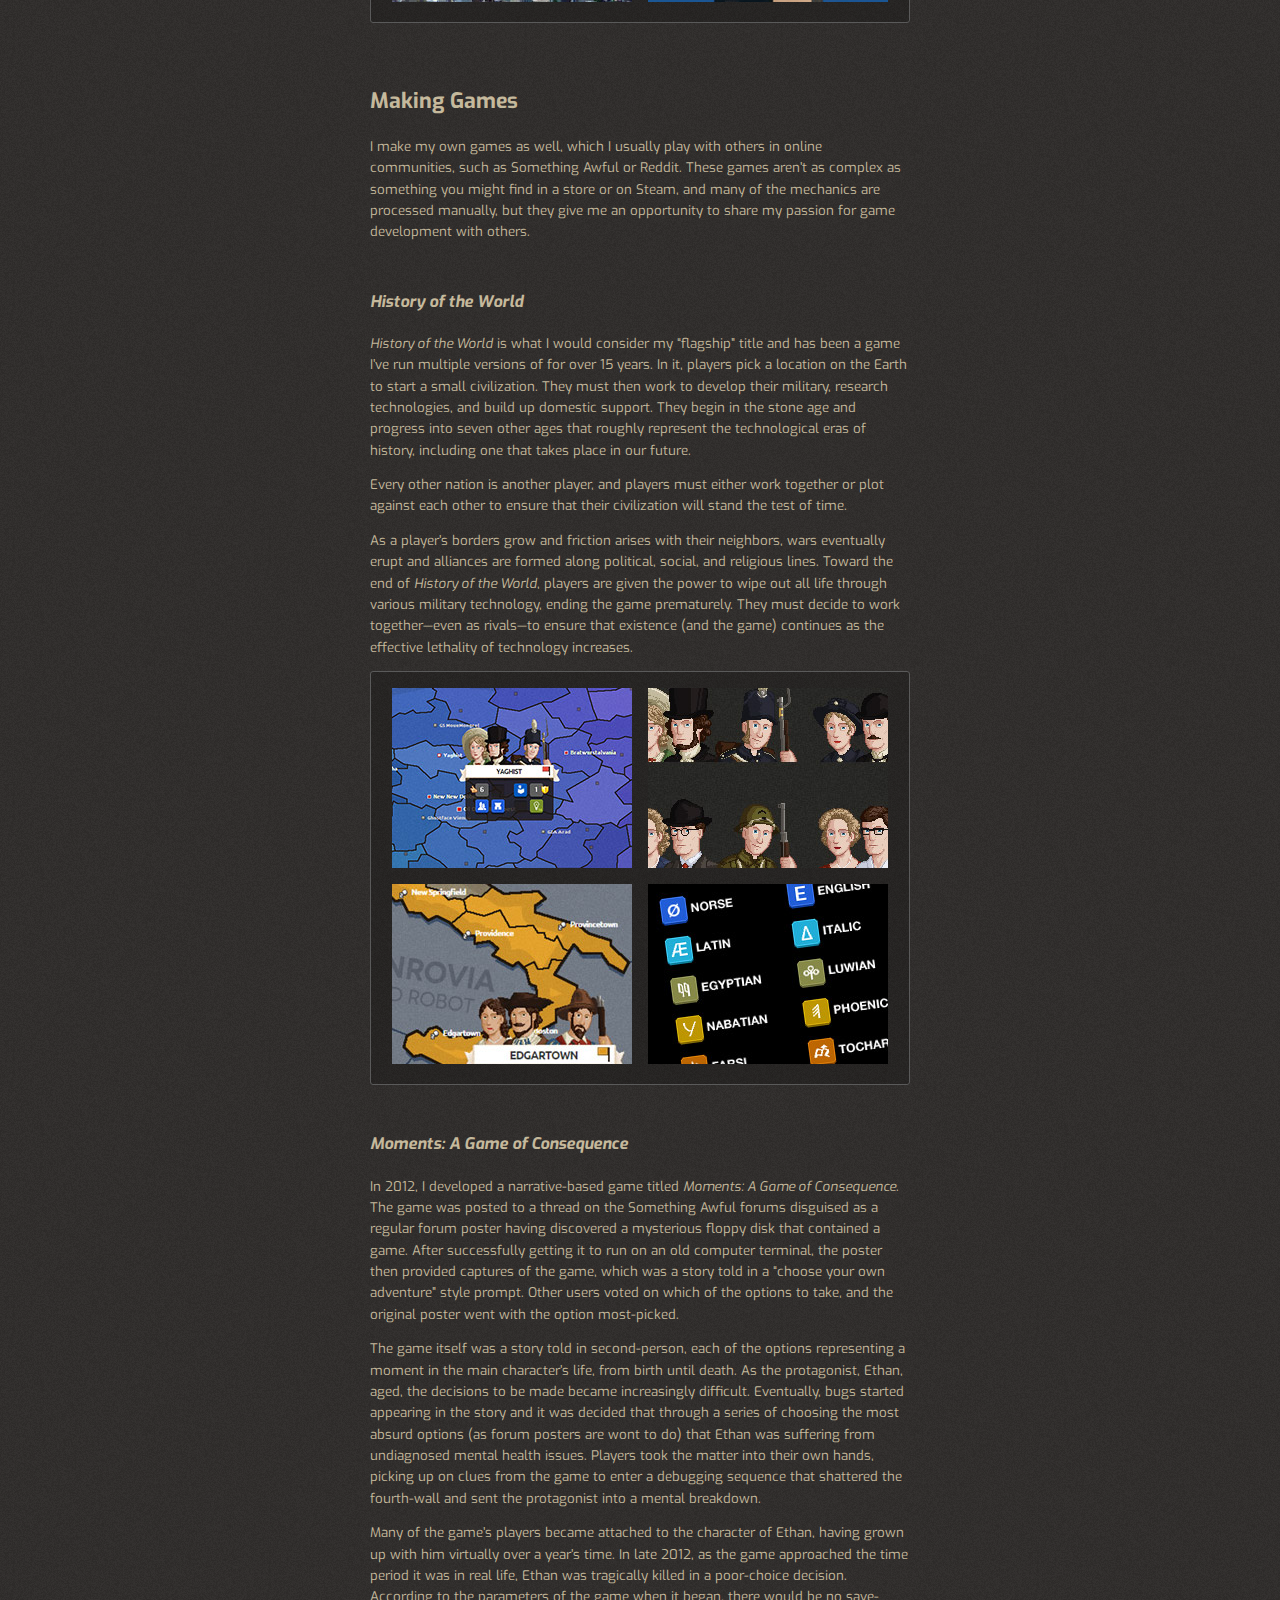
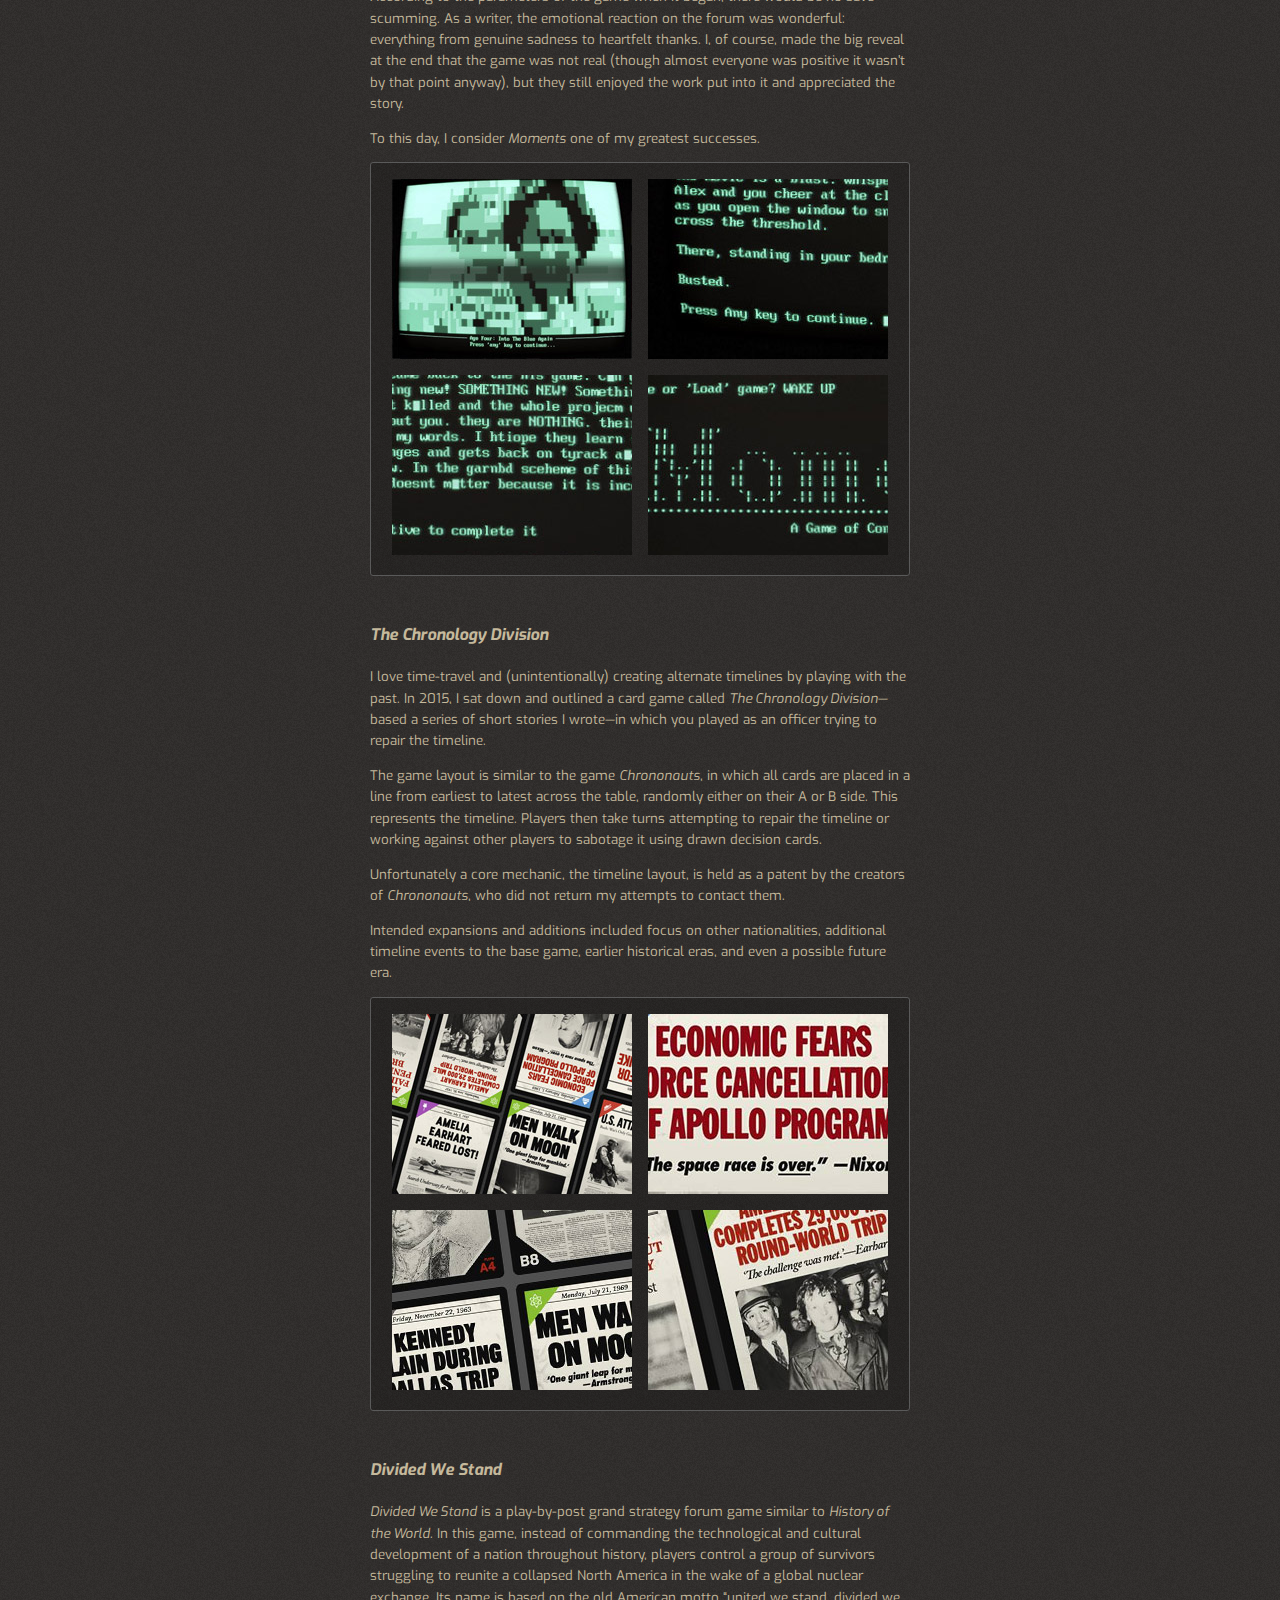
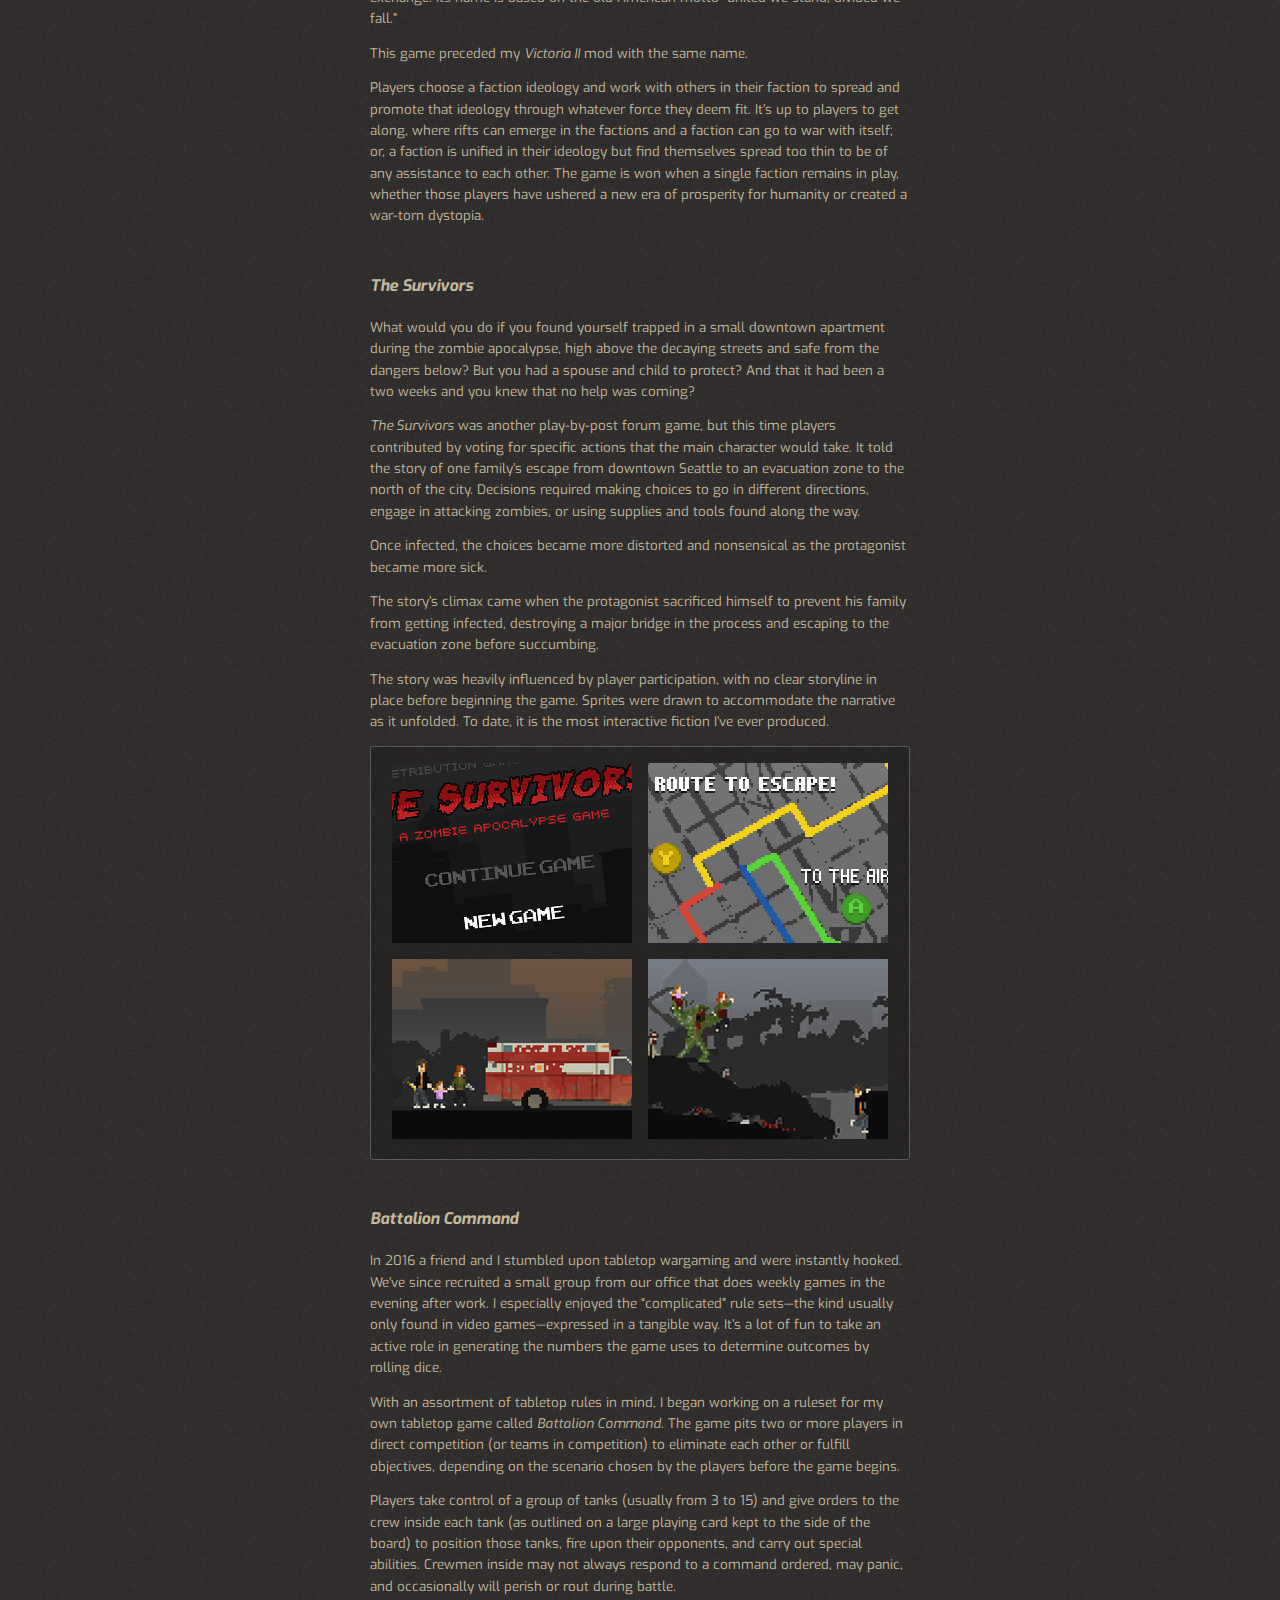
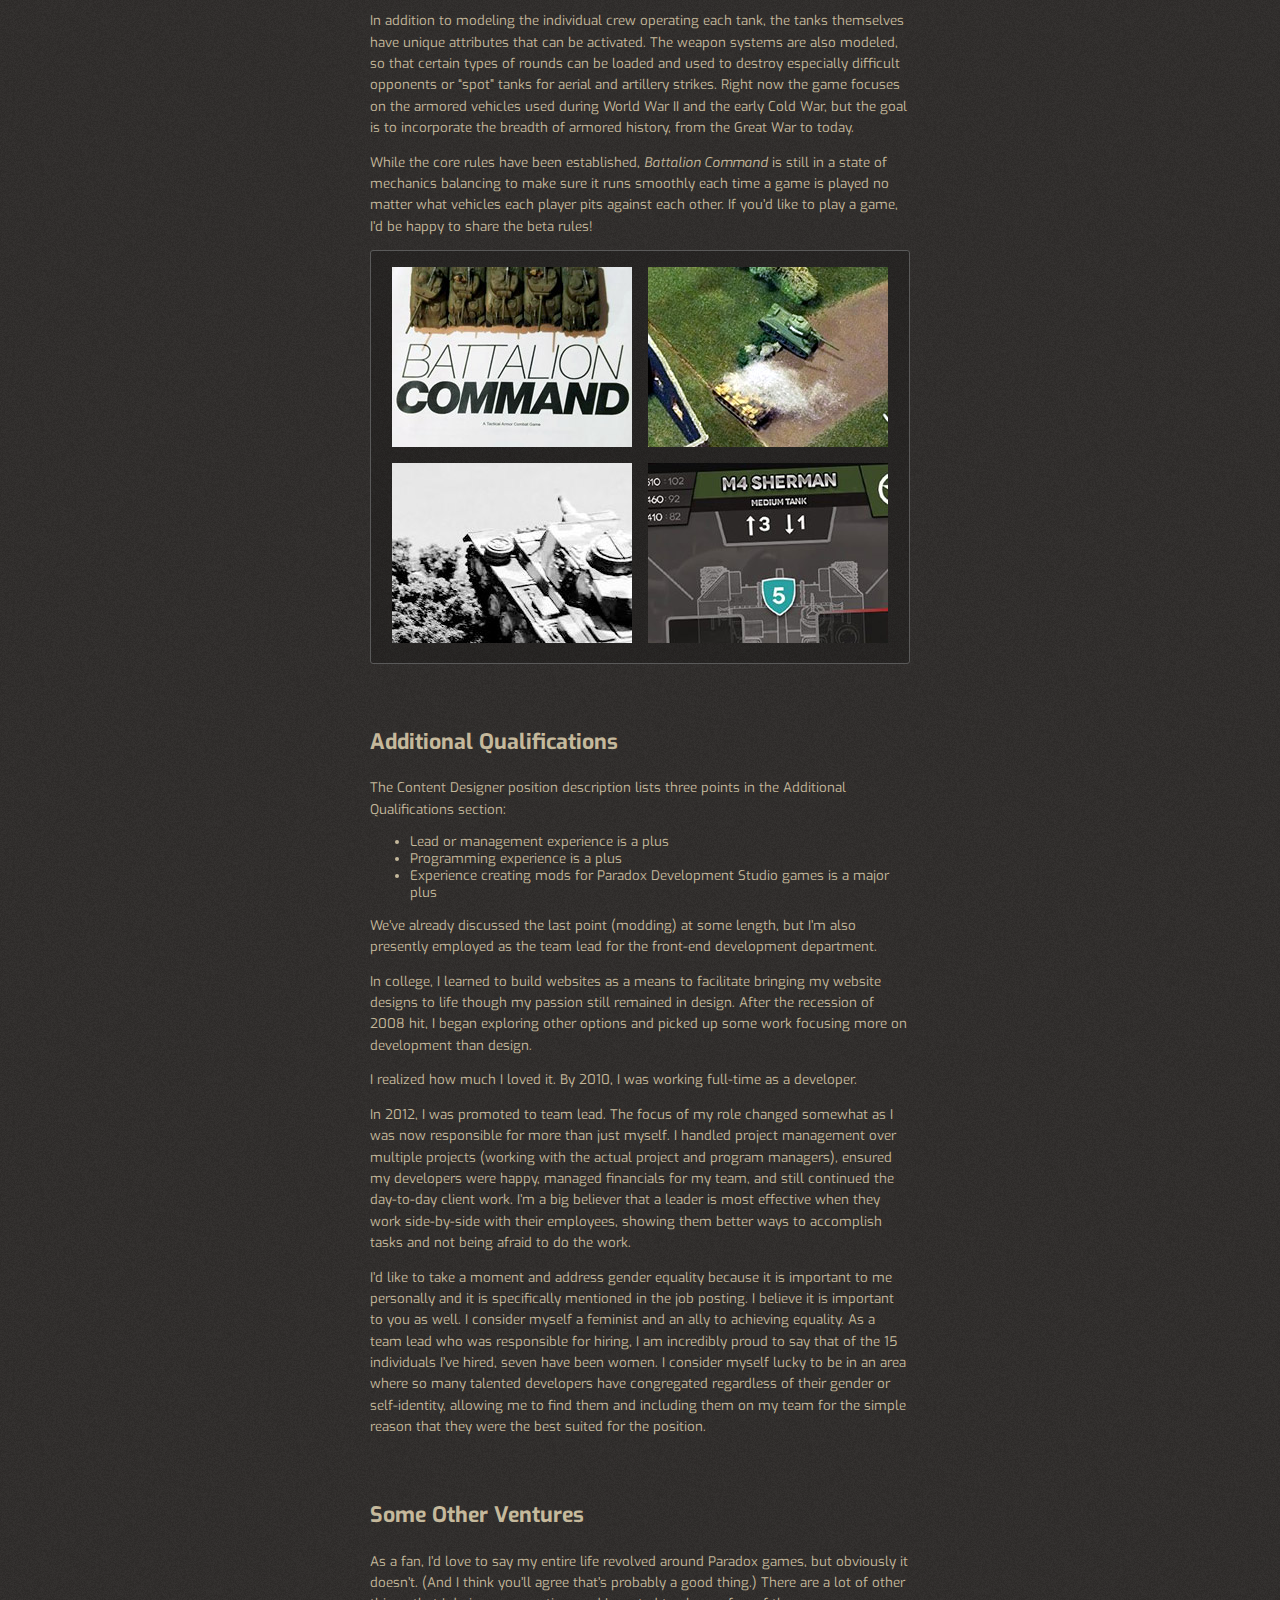
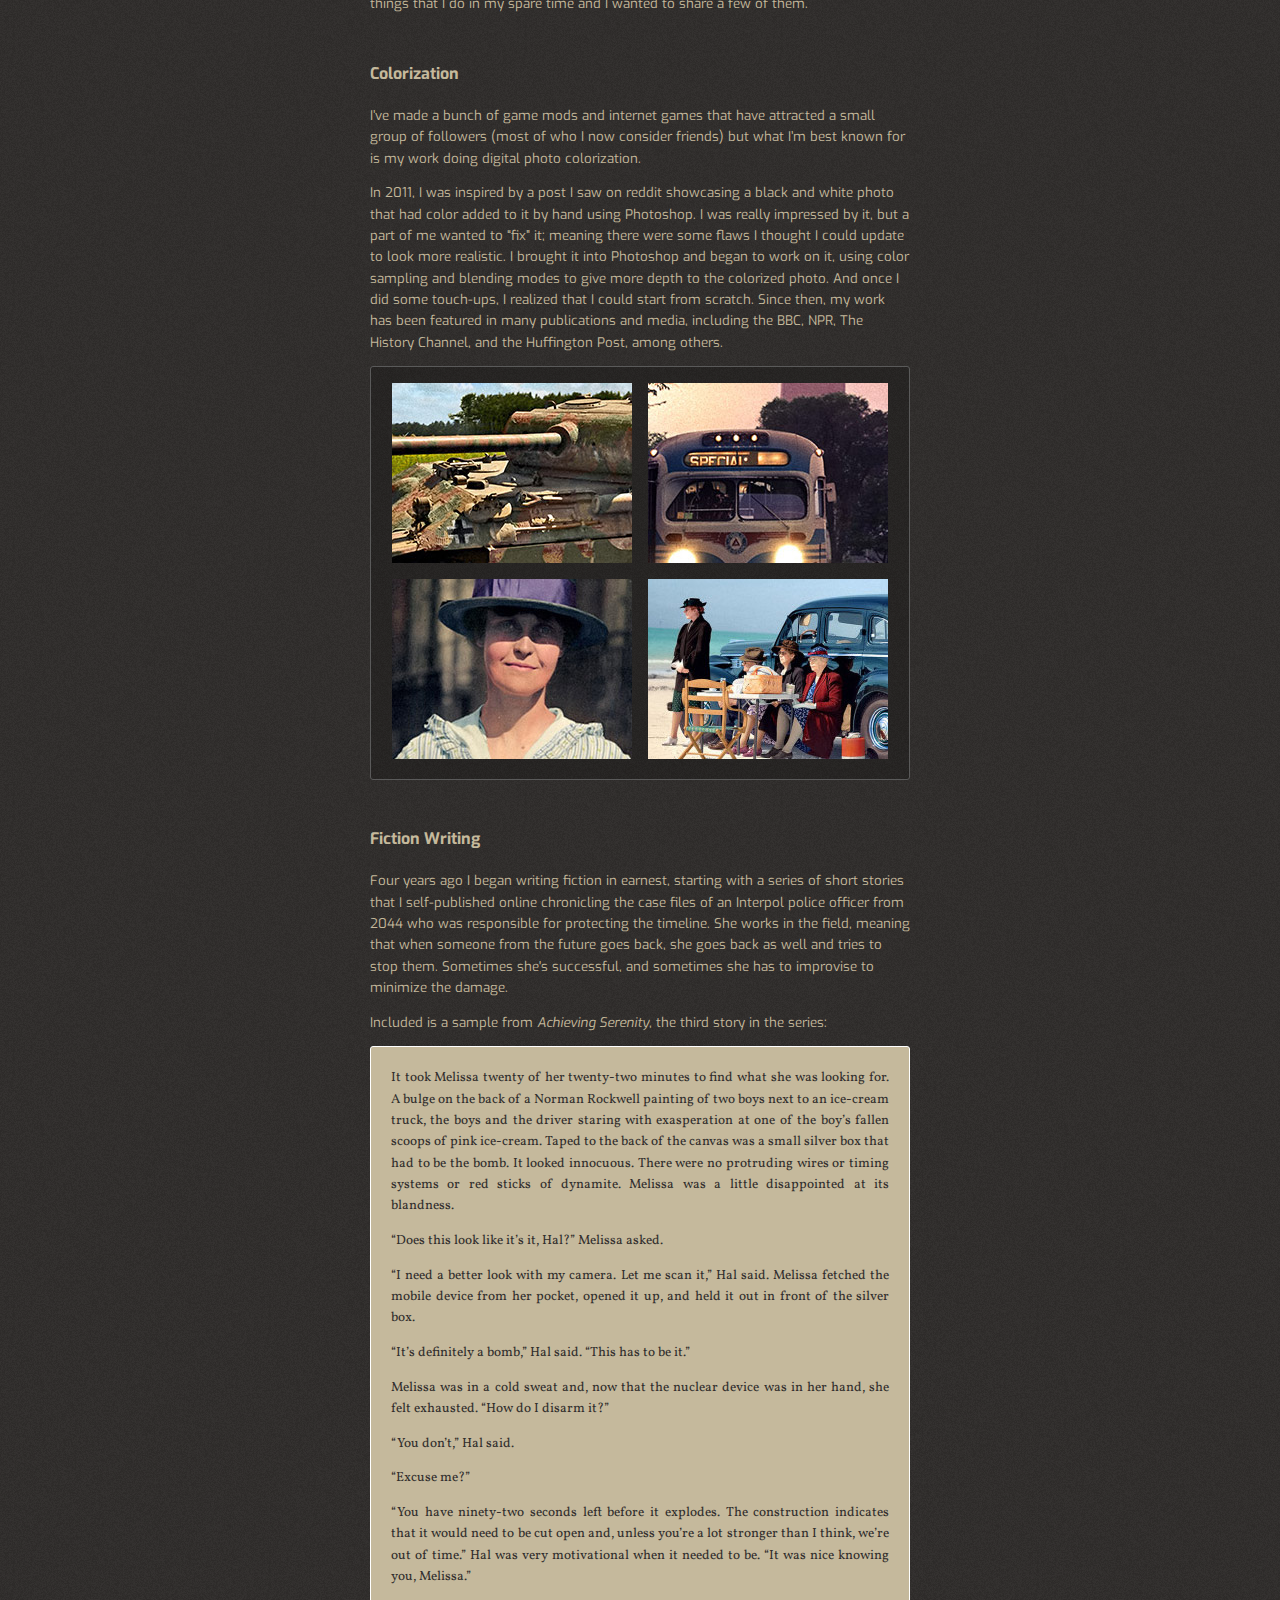
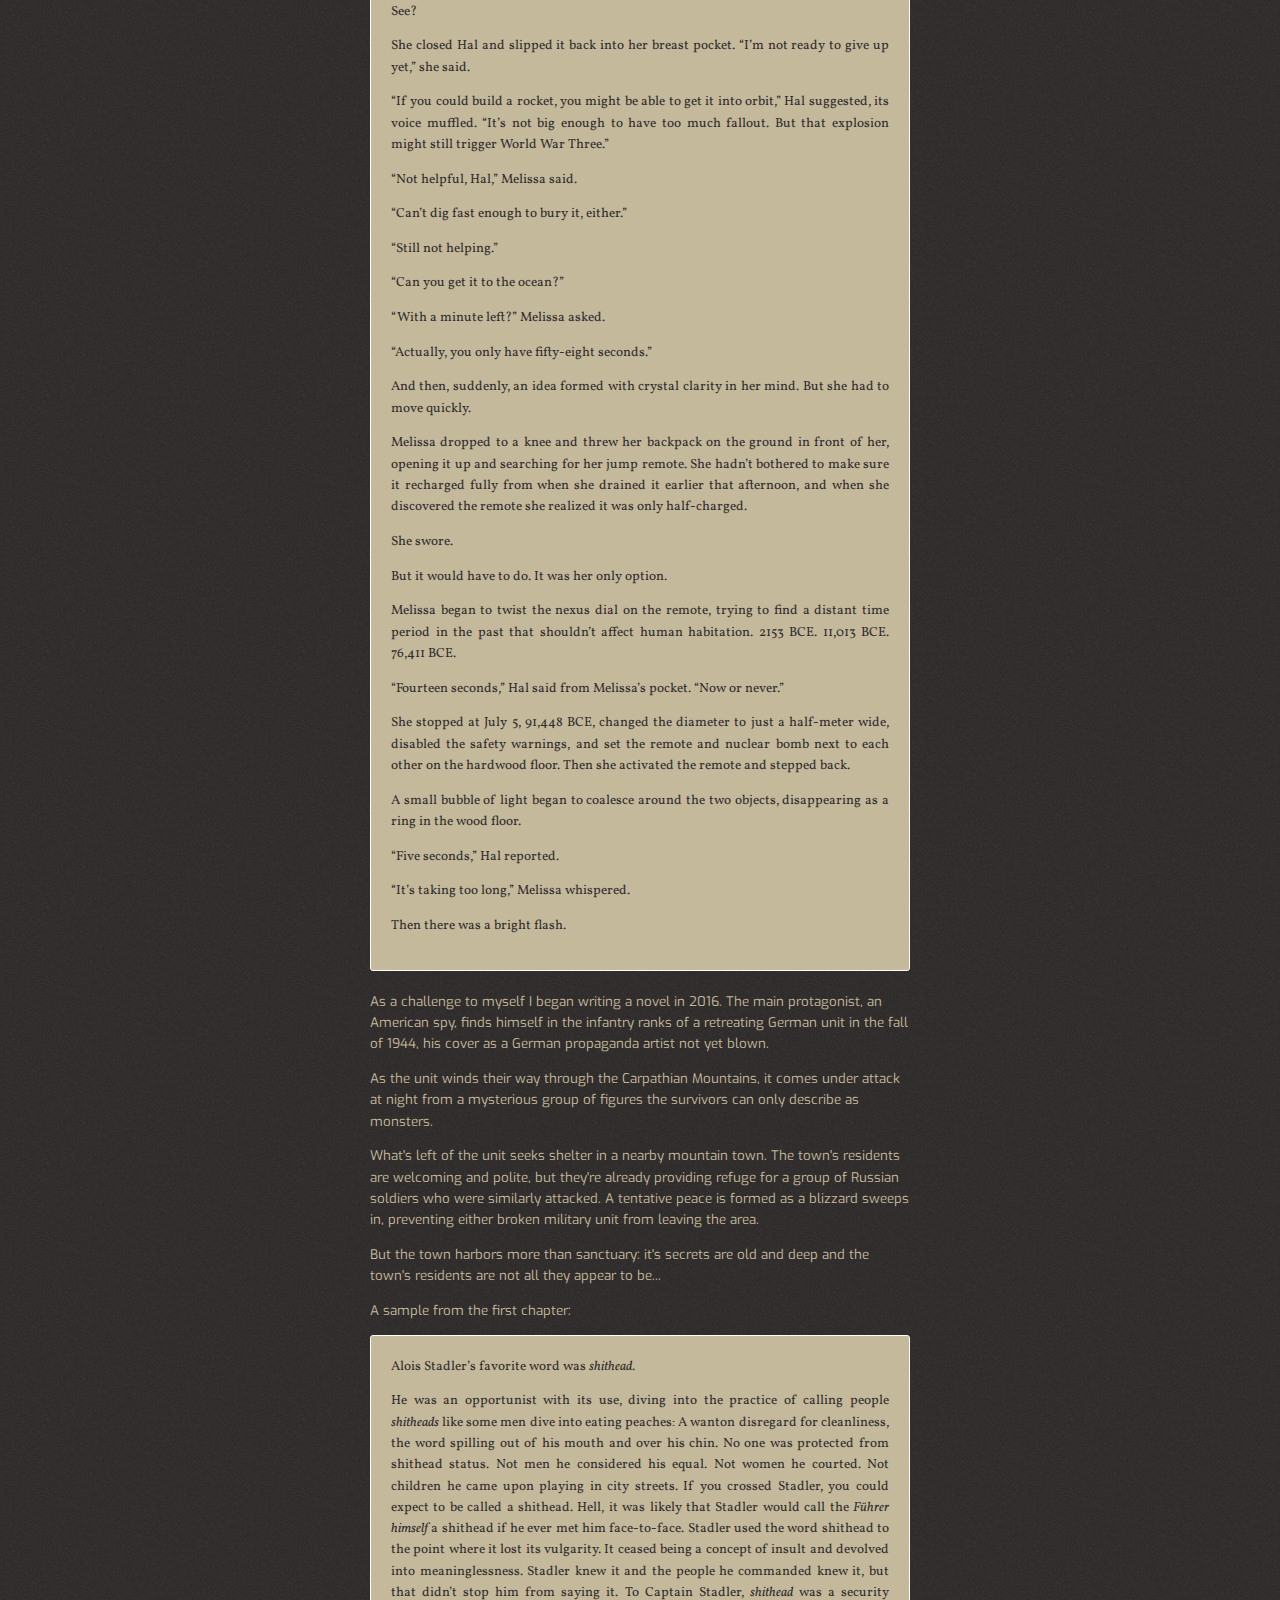
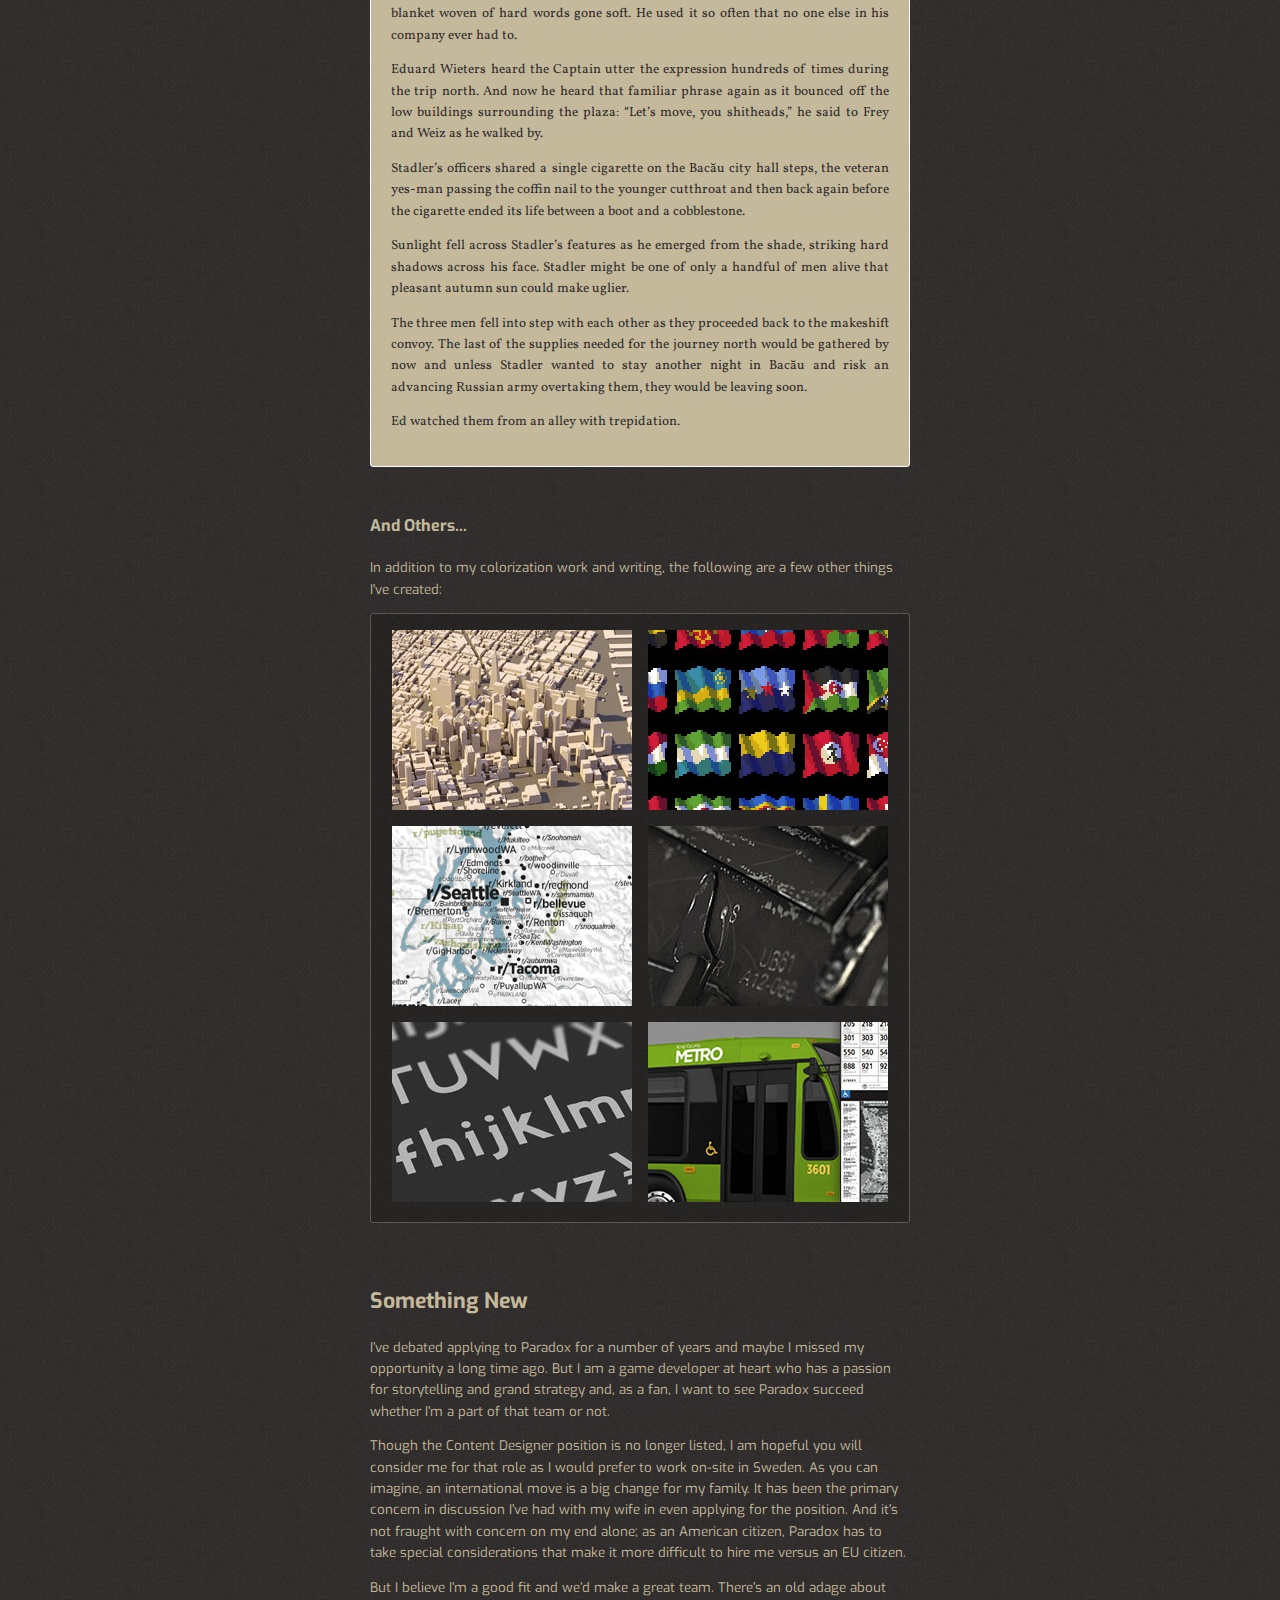
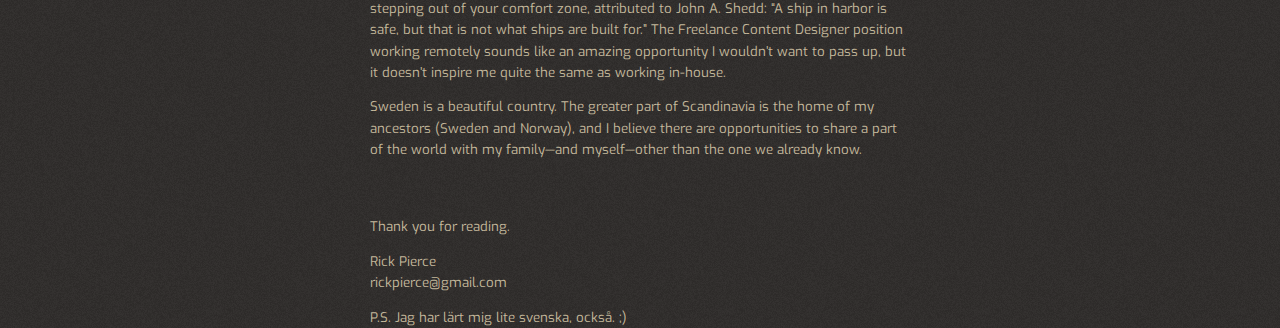
==== commit 40d6875c: "Add files via upload" ====
--- a/dearparadox/index.html
+++ b/dearparadox/index.html
@@ -275,9 +275,100 @@
 			</div>
 
 
+			<h4 class="titleSection">Fiction Writing</h3>
+
+			<p>Four years ago I began writing fiction in earnest, starting with a series of short stories that I self-published online chronicling the case files of an Interpol police officer from 2044 who was responsible for protecting the timeline. She works in the field, meaning that when someone from the future goes back, she goes back as well and tries to stop them. Sometimes she's successful, and sometimes she has to improvise to minimize the damage.</p>
+
+			<p>Included is a sample from <i>Achieving Serenity</i>, the third story in the series:</p>
+
+			<div class="textGallery">
+				<p>It took Melissa twenty of her twenty-two minutes to find what she was looking for. A bulge on the back of a Norman Rockwell painting of two boys next to an ice-cream truck, the boys and the driver staring with exasperation at one of the boy’s fallen scoops of pink ice-cream. Taped to the back of the canvas was a small silver box that had to be the bomb. It looked innocuous. There were no protruding wires or timing systems or red sticks of dynamite. Melissa was a little disappointed at its blandness.</p>
+
+				<p>“Does this look like it’s it, Hal?” Melissa asked.</p>
+
+				<p>“I need a better look with my camera. Let me scan it,” Hal said. Melissa fetched the mobile device from her pocket, opened it up, and held it out in front of the silver box.</p>
+
+				<p>“It’s definitely a bomb,” Hal said. “This has to be it.”</p>
+
+				<p>Melissa was in a cold sweat and, now that the nuclear device was in her hand, she felt exhausted. “How do I disarm it?”</p>
+
+				<p>“You don’t,” Hal said.</p>
+
+				<p>“Excuse me?”</p>
+
+				<p>“You have ninety-two seconds left before it explodes. The construction indicates that it would need to be cut open and, unless you’re a lot stronger than I think, we’re out of time.” Hal was very motivational when it needed to be. “It was nice knowing you, Melissa.” </p>
+
+				<p>See?</p>
+
+				<p>She closed Hal and slipped it back into her breast pocket. “I’m not ready to give up yet,” she said.</p>
+
+				<p>“If you could build a rocket, you might be able to get it into orbit,” Hal suggested, its voice muffled. “It’s not big enough to have too much fallout. But that explosion might still trigger World War Three.”</p>
+
+				<p>“Not helpful, Hal,” Melissa said.</p>
+
+				<p>“Can’t dig fast enough to bury it, either.”</p>
+
+				<p>“Still not helping.”</p>
+
+				<p>“Can you get it to the ocean?”</p>
+
+				<p>“With a minute left?” Melissa asked.</p>
+
+				<p>“Actually, you only have fifty-eight seconds.”</p>
+
+				<p>And then, suddenly, an idea formed with crystal clarity in her mind. But she had to move quickly.</p>
+
+				<p>Melissa dropped to a knee and threw her backpack on the ground in front of her, opening it up and searching for her jump remote. She hadn’t bothered to make sure it recharged fully from when she drained it earlier that afternoon, and when she discovered the remote she realized it was only half-charged.</p>
+
+				<p>She swore.</p>
+
+				<p>But it would have to do. It was her only option.</p>
+
+				<p>Melissa began to twist the nexus dial on the remote, trying to find a distant time period in the past that shouldn’t affect human habitation. 2153 BCE. 11,013 BCE. 76,411 BCE.</p>
+
+				<p>“Fourteen seconds,” Hal said from Melissa’s pocket. “Now or never.”</p>
+
+				<p>She stopped at July 5, 91,448 BCE, changed the diameter to just a half-meter wide, disabled the safety warnings, and set the remote and nuclear bomb next to each other on the hardwood floor. Then she activated the remote and stepped back.</p>
+
+				<p>A small bubble of light began to coalesce around the two objects, disappearing as a ring in the wood floor. </p>
+
+				<p>“Five seconds,” Hal reported.</p>
+
+				<p>“It’s taking too long,” Melissa whispered.</p>
+
+				<p>Then there was a bright flash. </p>
+			</div>
+
+			<p>As a challenge to myself I began writing a novel in 2016. The main protagonist, an American spy, finds himself in the infantry ranks of a retreating German unit in the fall of 1944, his cover as a German propaganda artist not yet blown.</p>
+
+			<p>As the unit winds their way through the Carpathian Mountains, it comes under attack at night from a mysterious group of figures the survivors can only describe as monsters.</p>
+
+			<p>What's left of the unit seeks shelter in a nearby mountain town. The town's residents are welcoming and polite, but they're already providing refuge for a group of Russian soldiers who were similarly attacked. A tentative peace is formed as a blizzard sweeps in, preventing either broken military unit from leaving the area.</p>
+
+			<p>But the town harbors more than sanctuary: it's secrets are old and deep and the town's residents are not all they appear to be...</p>
+
+			<p>A sample from the first chapter:</p>
+
+			<div class="textGallery">
+				<p>Alois Stadler’s favorite word was <i>shithead</i>.</p>
+
+				<p>He was an opportunist with its use, diving into the practice of calling people <i>shitheads</i> like some men dive into eating peaches: A wanton disregard for cleanliness, the word spilling out of his mouth and over his chin. No one was protected from shithead status. Not men he considered his equal. Not women he courted. Not children he came upon playing in city streets. If you crossed Stadler, you could expect to be called a shithead. Hell, it was likely that Stadler would call the <i>Führer himself</i> a shithead if he ever met him face-to-face. Stadler used the word shithead to the point where it lost its vulgarity. It ceased being a concept of insult and devolved into meaninglessness. Stadler knew it and the people he commanded knew it, but that didn’t stop him from saying it. To Captain Stadler, <i>shithead</i> was a security blanket woven of hard words gone soft. He used it so often that no one else in his company ever had to.</p>
+
+				<p>Eduard Wieters heard the Captain utter the expression hundreds of times during the trip north. And now he heard that familiar phrase again as it bounced off the low buildings surrounding the plaza: “Let’s move, you shitheads,” he said to Frey and Weiz as he walked by.</p>
+
+				<p>Stadler’s officers shared a single cigarette on the Bacău city hall steps, the veteran yes-man passing the coffin nail to the younger cutthroat and then back again before the cigarette ended its life between a boot and a cobblestone.</p>
+
+				<p>Sunlight fell across Stadler’s features as he emerged from the shade, striking hard shadows across his face. Stadler might be one of only a handful of men alive that pleasant autumn sun could make uglier.</p>
+
+				<p>The three men fell into step with each other as they proceeded back to the makeshift convoy. The last of the supplies needed for the journey north would be gathered by now and unless Stadler wanted to stay another night in Bacău and risk an advancing Russian army overtaking them, they would be leaving soon.</p>
+
+				<p>Ed watched them from an alley with trepidation.</p>
+			</div>
+
+
 			<h4 class="titleSection">And Others...</h3>
 
-			<p>In addition to my colorization work, the following are a few other things I've created:</p>
+			<p>In addition to my colorization work and writing, the following are a few other things I've created:</p>
 
 			<div class="imageGallery">
 				<div class="inlineBlock">
--- a/style/welp.css
+++ b/style/welp.css
@@ -125,6 +125,17 @@
 	border:0;
 }
 
+.textGallery {
+	font-family:'Vollkorn',serif;
+	background:#c5b99c;
+	border:1px solid rgb(255,255,255);
+	border-radius:3px;
+	color:#312e2d;
+	padding:20px;
+	text-align:justify;
+	margin:10px auto 20px;
+}
+
 .titleSection {
 	margin-top:3em;
 }
